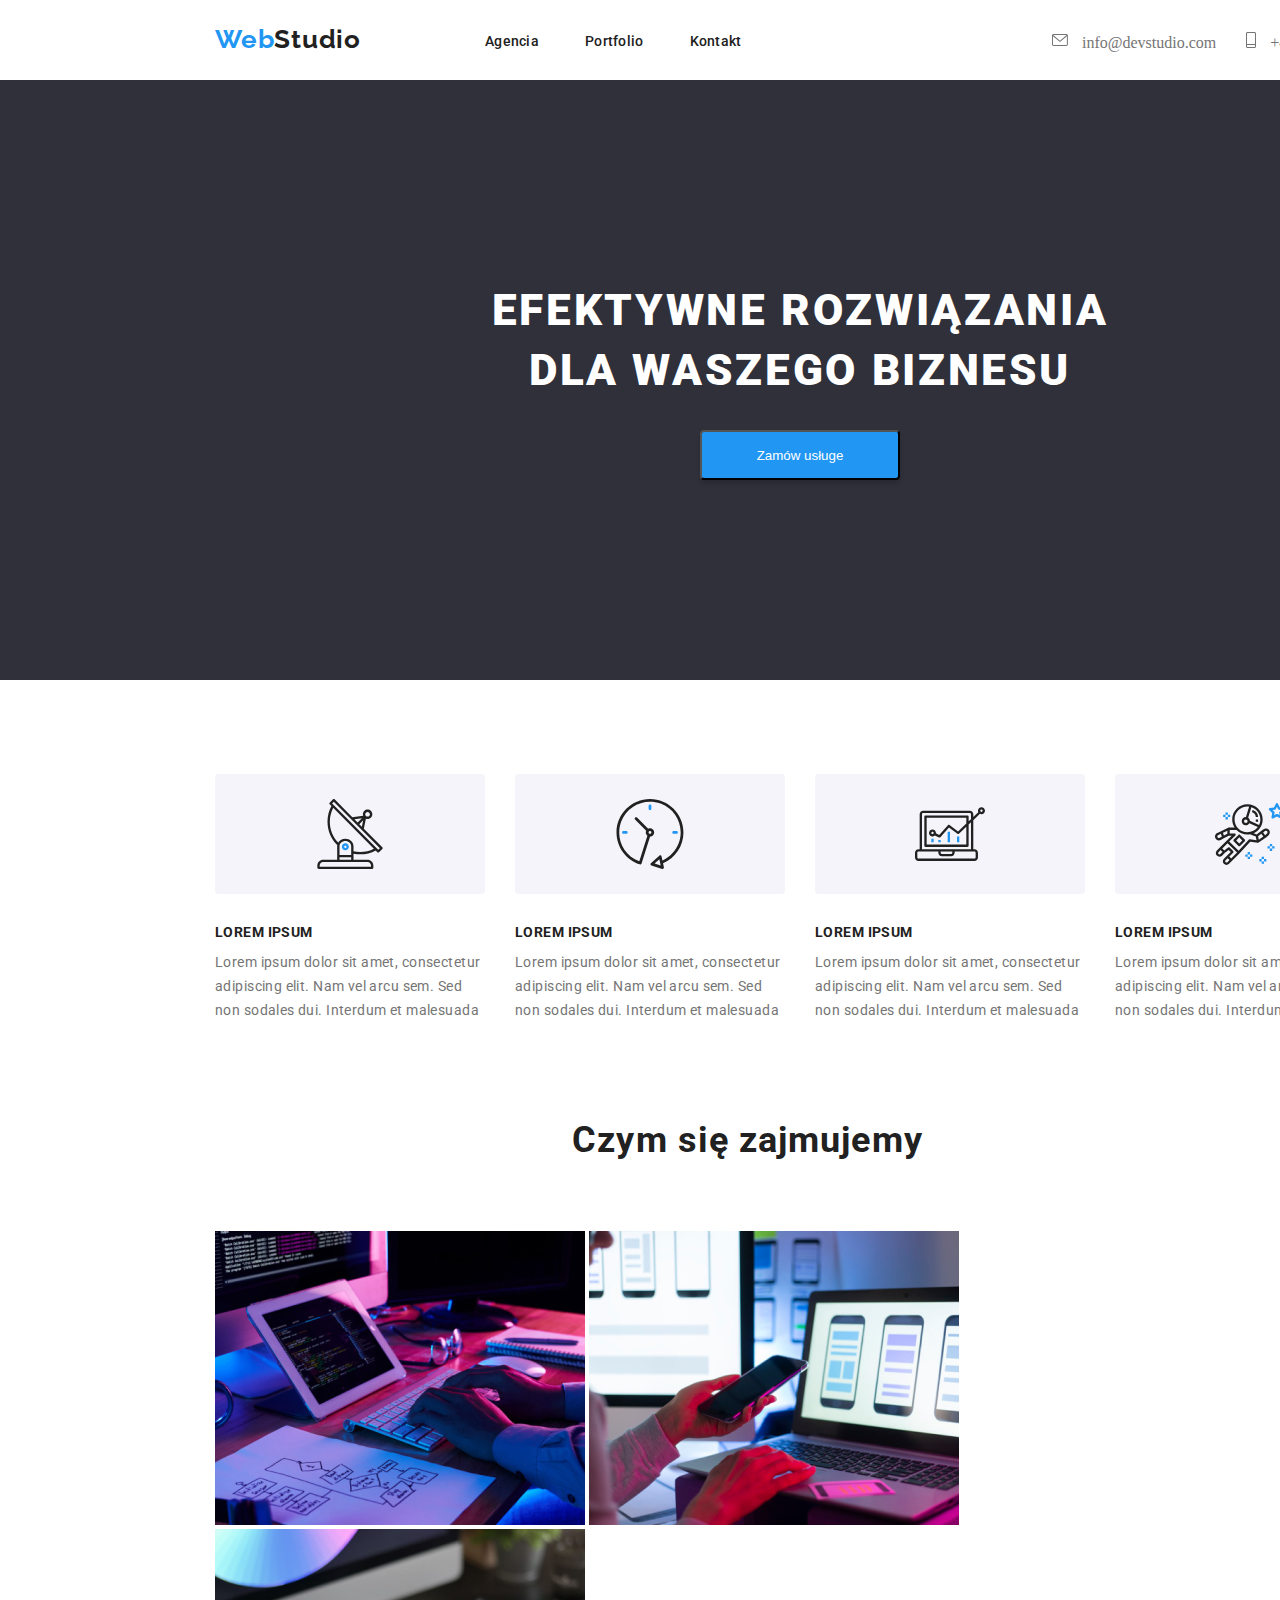
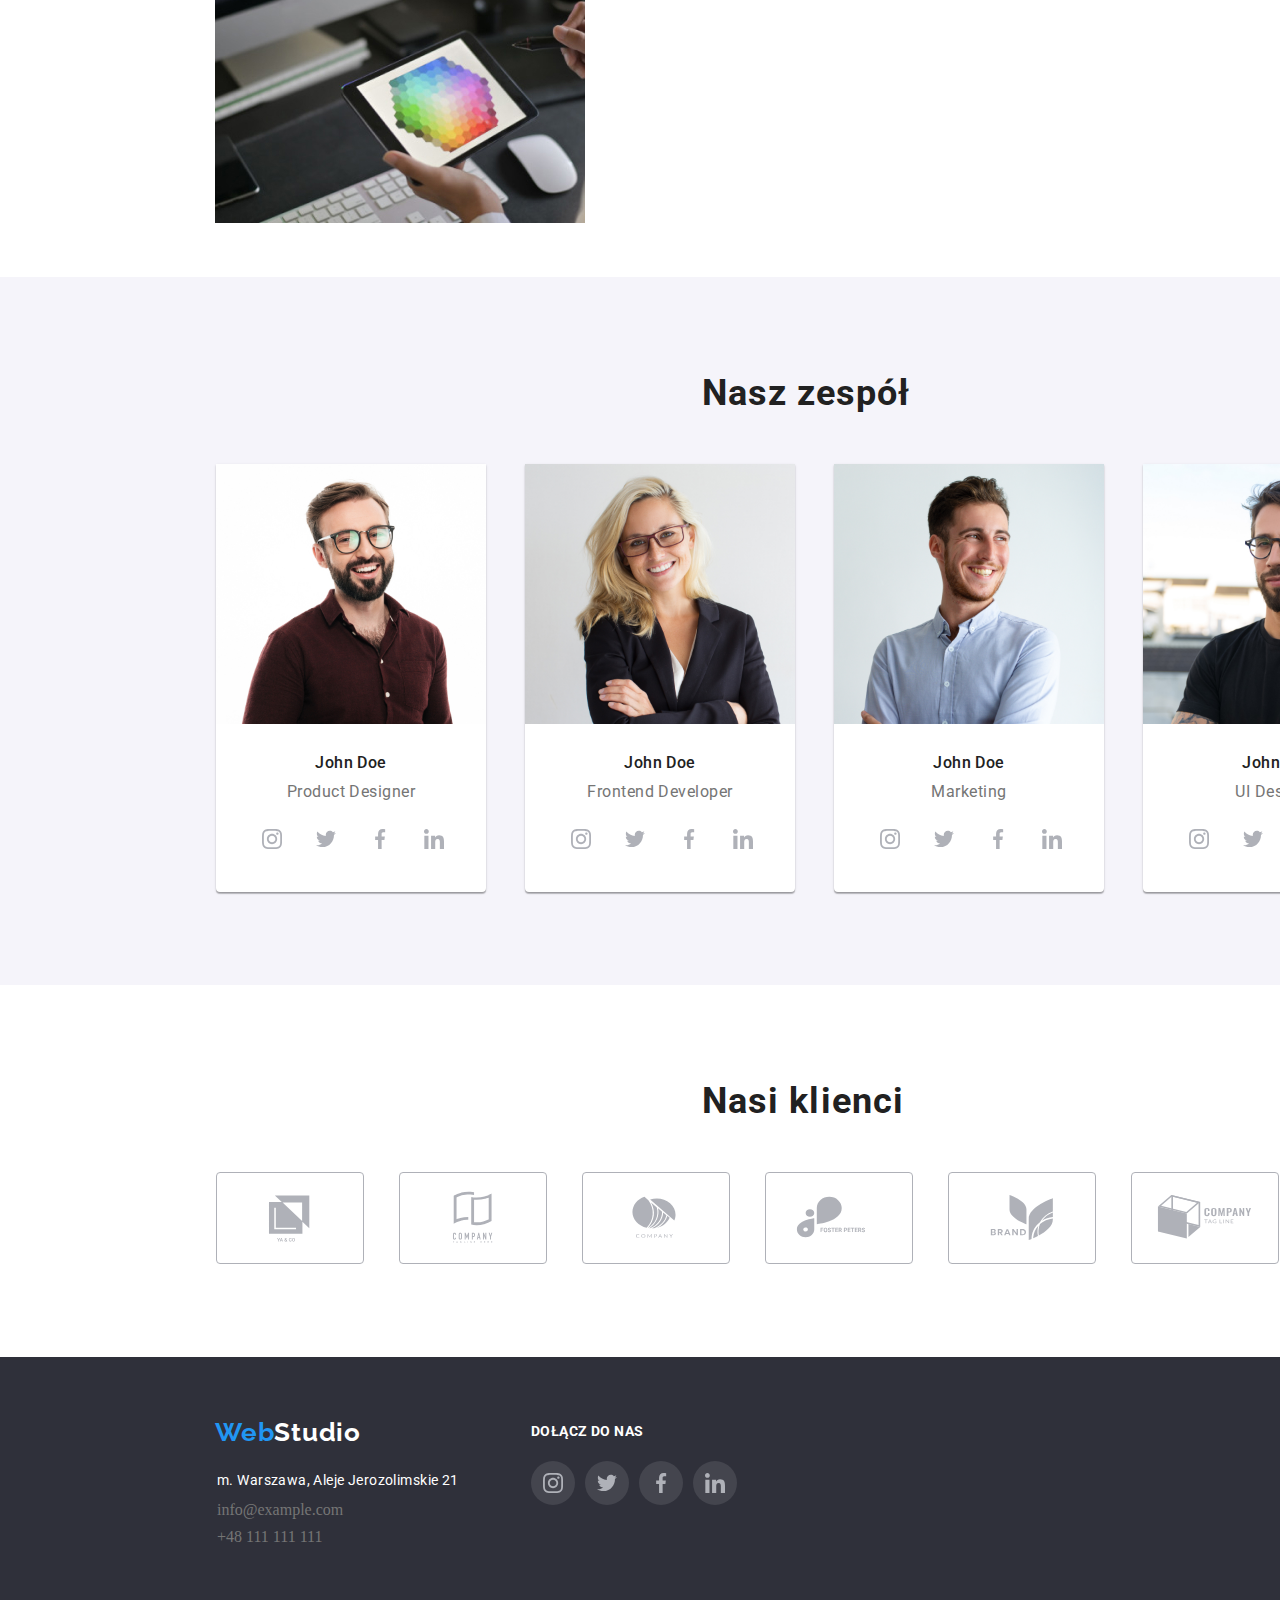
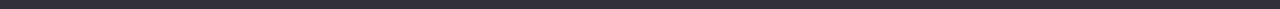
==== index.html @ 01ec9373 "gm-04" ====
<!DOCTYPE html>
<html lang="en">
<head>
    <meta charset="UTF-8">
    <meta http-equiv="X-UA-Compatible" content="IE=edge">
    <meta name="viewport" content="width=device-width, initial-scale=1.0">
    <title>index.html</title>
    <link rel="preconnect" href="https://fonts.googleapis.com">
    <link rel="preconnect" href="https://fonts.gstatic.com" crossorigin>
    <link href="https://fonts.googleapis.com/css2?family=Raleway:wght@700&family=Roboto:wght@400;500;700;900&display=swap"
    rel="stylesheet">
    <link rel="stylesheet" href="./css/style.css">
</head>
<body>
    <!--Web Studio-->
   <header class="nav">
       <h2 class="nav_contents"><a class="link" href="" ><span>Web</span>Studio</a></h2>
       <nav>
           <ul class="social-links">
               <li><a class="nav_link" href="" >Agencia</a></li>
               <li><a class="nav_link" href="file:///Users/sergeyvedkal/Projeck/GitHub/goit-markup-hw-04/portfolio.html">Portfolio</a></li>
               <li><a class="nav_link" href="">Kontakt</a></li>
           </ul>
       </nav>
       <div class="link_link_nav">
            <div>
                <img src="./images/SVG/mail.svg" alt="" width="16" height="16">
                <a class="link_link" href="meilto:info@devstudio.com">info@devstudio.com</a>
            </div>
            <div>
                <img src="./images/SVG/tel.svg" alt="" width="10" height="16">
                <a class="link_link" href="tel:+48111111111">+48 111 111 111</a>
            </div>
       </div>
   </header> 
   <main>
       <!--Order the service-->
       <section class="Order_the_service">
           <h1 class="Order_the_service_contents">EFEKTYWNE ROZWIĄZANIA DLA WASZEGO BIZNESU</h1>
           <button class="Order_the_service_button">Zamów usługe</button>
       </section>
       <!--What we do-->
       <section class="post">
           <ul class="item">
               <li class="post_item">
                    <div class="container_icon_item">
                        <img class="icon_item" src="./images/SVG/antenna.svg" alt="antenna" width="70" height="70">
                    </div>
                    <h5>LOREM IPSUM</h5>
                    <p>Lorem ipsum dolor sit amet, consectetur adipiscing elit. Nam vel arcu sem. Sed non sodales dui. Interdum et malesuada</p>
                </li>
                <li class="post_item">
                    <div class="container_icon_item">
                        <img class="icon_item" src="./images/SVG/clock.svg" alt="clock" width="70" height="70">
                    </div>
                    <h5>LOREM IPSUM</h5>
                    <p>Lorem ipsum dolor sit amet, consectetur adipiscing elit. Nam vel arcu sem. Sed non sodales dui. Interdum et malesuada</p>
                </li>
                <li class="post_item">
                    <div class="container_icon_item">
                        <img class="icon_item" src="./images/SVG/diagram.svg" alt="diagram" width="70" height="70">
                    </div>
                    <h5>LOREM IPSUM</h5>
                    <p>Lorem ipsum dolor sit amet, consectetur adipiscing elit. Nam vel arcu sem. Sed non sodales dui. Interdum et malesuada</p>
                </li>
                <li class="post_item">
                    <div class="container_icon_item">
                        <img class="icon_item" src="./images/SVG/astronaut.svg" alt="astronaut" width="70" height="70">
                    </div>
                    <h5>LOREM IPSUM</h5>
                    <p>Lorem ipsum dolor sit amet, consectetur adipiscing elit. Nam vel arcu sem. Sed non sodales dui. Interdum et malesuada</p>
                </li>
            </ul>
           <h2 class="post-heading">Czym się zajmujemy</h2>
           <div class="post-images">
                <img class="images" src="./images/komputer.jpg" alt="computer work" width="370" height="294">
                <img class="images" src="./images/phone.jpg" alt="work on the phone" width="370" height="294">
                <img class="images" src="./images/tablet.jpg" alt="work on tablet" width="370" height="294">
           </div>
       </section>
       <!--Our team-->
       <section class="container_Our_team">
           <h2 class="container_Our_team_heading">Nasz zespół</h2>
           <div class="container_with_employees">
               <div class="employee">
                    <img src="./images/Product_Designer.jpg" alt="Product Designer" width="270" height="260">
                    <h4>John Doe</h4>
                    <p>Product Designer</p>
                    <div class="employee_icons">
                        <div class="social_media_icon">
                            <img src="./images/SVG/instagram.svg" alt="instagram" width="20" height="20">
                        </div>
                        <div class="social_media_icon">
                            <img src="./images/SVG/twitter.svg" alt="twitter" width="20" height="20">
                        </div>
                        <div class="social_media_icon">
                            <img src="./images/SVG/facebook.svg" alt="facebook" width="20" height="20">
                        </div>
                        <div class="social_media_icon">
                            <img class="icon" src="./images/SVG/linkedin.svg" alt="linkedin" width="20" height="20">
                        </div>
                    </div>
                </div>
                <div class="employee">
                    <img src="./images/Frontend_Developer.jpg" alt="Frontend Developer" width="270" height="260">
                    <h4>John Doe</h4>
                    <p>Frontend Developer</p>
                    <div class="employee_icons">
                        <div class="social_media_icon">
                            <img src="./images/SVG/instagram.svg" alt="instagram" width="20" height="20">
                        </div>
                        <div class="social_media_icon">
                            <img src="./images/SVG/twitter.svg" alt="twitter" width="20" height="20">
                        </div>
                        <div class="social_media_icon">
                            <img src="./images/SVG/facebook.svg" alt="facebook" width="20" height="20">
                        </div>
                        <div class="social_media_icon">
                            <img src="./images/SVG/linkedin.svg" alt="linkedin" width="20" height="20">
                        </div>
                    </div>
                </div>
                <div class="employee">
                    <img src="./images/Marketing.jpg" alt="Marketing" width="270" height="260">
                    <h4>John Doe</h4>
                    <p>Marketing</p>
                    <div class="employee_icons">
                        <div class="social_media_icon">
                            <img src="./images/SVG/instagram.svg" alt="instagram" width="20" height="20">
                        </div>
                        <div class="social_media_icon">
                            <img src="./images/SVG/twitter.svg" alt="twitter" width="20" height="20">
                        </div>
                        <div class="social_media_icon">
                            <img src="./images/SVG/facebook.svg" alt="facebook" width="20" height="20">
                        </div>
                        <div class="social_media_icon">
                            <img src="./images/SVG/linkedin.svg" alt="linkedin" width="20" height="20">
                        </div>
                    </div>
                </div>
                <div class="employee"> 
                    <img src="./images/UI_Designer.jpg" alt="UI Designer" width="270" height="260">
                    <h4>John Doe</h4>
                    <p>UI Designer</p>
                    <div class="employee_icons">
                        <div class="social_media_icon">
                            <img src="./images/SVG/instagram.svg" alt="instagram" width="20" height="20">
                        </div>
                        <div class="social_media_icon">
                            <img src="./images/SVG/twitter.svg" alt="twitter" width="20" height="20">
                        </div>
                        <div class="social_media_icon">
                            <img src="./images/SVG/facebook.svg" alt="facebook" width="20" height="20">
                        </div>
                        <div class="social_media_icon"> 
                            <img src="./images/SVG/linkedin.svg" alt="linkedin" width="20" height="20">
                        </div>
                    </div>
                </div>
            </div>
       </section>
       <!-- Our customers -->
       <section class="container_Our_customers">
           <h2 class="container_Our_customers_heading">Nasi klienci</h2>
           <div class="container_Our_customers_icons">
               <div class="container_icons">
                    <img src="./images/SVG/Logo1.svg" alt="" width="106" height="60">
                </div>
                <div class="container_icons">
                    <img src="./images/SVG/Logo2.svg" alt="" width="106" height="60">
                </div>
                <div class="container_icons">
                    <img src="./images/SVG/Logo3.svg" alt="" width="106" height="60">
                </div>
                <div class="container_icons">
                    <img src="./images/SVG/Logo4.svg" alt="" width="106" height="60">
                </div>
                <div class="container_icons">
                    <img src="./images/SVG/Logo5.svg" alt="" width="106" height="60">
                </div>
                <div class="container_icons">
                    <img src="./images/SVG/Logo6.svg" alt="" width="106" height="60">
                </div>
           </div>
       </section>
   </main>
   <!--Web Studio adress-->
   <footer class="container_adress">
        <h2 class="Web_Studio"><span>Web</span>Studio</h2>
        <ul class="Web_Studio_link">
            <li class="social-links_link">m. Warszawa, Aleje Jerozolimskie 21</li>
            <li class="mail">info@example.com</li>
            <li class="mail">+48 111 111 111</li>
        </ul>
        <div>
            <h2 class="join_us_heading">Dołącz do nas</h2>
            <div class="join_us">
                <div class="join_us_icon">
                    <img src="./images/SVG/instagram.svg" alt="instagram" width="20" height="20">
                </div>
                <div class="join_us_icon">
                    <img src="./images/SVG/twitter.svg" alt="twitter" width="20" height="20">
                </div>
                <div class="join_us_icon">
                    <img src="./images/SVG/facebook.svg" alt="facebook" width="20" height="20">
                </div>
                <div class="join_us_icon">
                    <img src="./images/SVG/linkedin.svg" alt="linkedin" width="20" height="20">
                </div>
            </div>
        </div>
    </footer>
</body>
</html>
---- css/style.css ----
* {
    box-sizing: border-box;
    margin: 0;
}

/* Web Studio */

.nav {
    width: 1600px;
    height: 80px;
}

.nav_contents {
    position: absolute;
    width: 145px;
    height: 31px;
    left: 215px;
    top: 24px;
    font-family: 'Raleway';
    font-style: normal;
    font-weight: 700;
    font-size: 26px;
    line-height: 31px;
    letter-spacing: 0.03em;
    color: #2196F3;
}

span {
    color: #2196F3;
}

.social-links {
    display: flex;
    align-items: center;
    margin-left: 453px;
    padding: 32px;
    gap: 46px;
    list-style: none;
}

.nav_link {
    font-family: 'Roboto';
    font-style: normal;
    font-weight: 500;
    font-size: 14px;
    line-height: 16px;
    letter-spacing: 0.02em;
    color: #212121;
}

.nav_link:hover {
    color: #2196F3;
}

.link_link_nav {
    display: flex;
    width: 400px;
    height: 30px;
    margin-left: 1052px;
    margin-top: -50px;
    gap: 30px;
}

a {
    text-decoration: none;
    color: #212121;
    cursor: all-scroll;
}

.link_link {
    margin-left: 10px;
    color: #757575;
    cursor: cell;
}

.link_link:hover {
    color: #2196F3;
}

/* Order the service */

.Order_the_service {
    width: 1600px;
    height: 600px;
    background-color: #2F303A;
}

.Order_the_service_contents {
    position: absolute;
    width: 696px;
    height: 120px;
    margin-left: 452px;
    margin-top: 200px;
    font-family: 'Roboto';
    font-style: normal;
    font-weight: 900;
    font-size: 44px;
    line-height: 60px;
    text-align: center;
    letter-spacing: 0.06em;
    text-transform: uppercase;
    color: #FFFFFF;   
}

.Order_the_service_button {
    position: absolute;
    width: 200px;
    height: 50px;
    margin-left: 700px;
    margin-top: 350px;
    background: #2196F3;
    box-shadow: 0px 4px 4px rgba(0, 0, 0, 0.15);
    border-radius: 4px;
}

/* What we do */

.post {
    max-width: 1200px; 
    min-height: 731px; 
    margin-left: 215px;
    margin-top: 94px;
}

.item {
    display: flex;
    flex-wrap: nowrap;
    max-width: 1190px;
    min-height: 251px;
    gap: 30px;
    margin-top: 0;
    padding: 0;
    list-style: none;
}

.post_item h5 {
    font-family: 'Roboto';
    font-style: normal;
    margin-top: 30px;
    font-weight: 700;
    font-size: 14px;
    line-height: 16px;
    letter-spacing: 0.03em;
    text-transform: uppercase;
    color: #212121;
}

.post_item p {
    font-family: 'Roboto';
    font-style: normal;
    margin-top: 10px;
    font-weight: 400;
    font-size: 14px;
    line-height: 24px;
    letter-spacing: 0.03em;
    color: #757575;
}

.icon_item {
    justify-content: center;
    align-items: center;
    background: #F5F4FA;
    border-radius: 4px;
}

.container_icon_item {
    display: flex;
    justify-content: center;
    align-items: center;
    width: 270px;
    height: 120px;
    background: #F5F4FA;
    border-radius: 4px;
}

.post-heading {
    margin-top: 94px;
    font-family: 'Roboto';
    font-style: normal;
    font-weight: 700;
    font-size: 36px;
    line-height: 42px;
    text-align: center;
    letter-spacing: 0.03em;
    color: #212121;
}

.post-images {
    gap: 40px;
    margin-top: 70px;
}

/* Our team*/

.container_Our_team {
    width: 1600px;
    height: 708px;
    margin-top: 50px;
    background: #F5F4FA;
    border: 1px dotted #F5F4FA;
}

.container_Our_team_heading {
    position: absolute;
    width: 220px;
    height: 42px;
    margin-left: 695px;
    margin-top: 94px;
    font-family: 'Roboto';
    font-style: normal;
    font-weight: 700;
    font-size: 36px;
    line-height: 42px;
    text-align: center;
    letter-spacing: 0.03em;
    color: #212121;
}

.container_with_employees {
    display: flex;
    flex-direction: row;
    flex-wrap: nowrap;
    width: 1200px;
    height: 368px;
    margin-top: 186px;
    margin-left: 215px;
    gap: 39px;
}

.employee {
    width: 270px;
    height: 428px;
    background: #FFFFFF;
    text-align: center;
    box-shadow: 0px 1px 3px rgba(0, 0, 0, 0.12), 0px 1px 1px rgba(0, 0, 0, 0.14), 0px 2px 1px rgba(0, 0, 0, 0.2);
    border-radius: 0px 0px 4px 4px;
}

.employee h4 {
    margin-top: 25px;
    font-family: 'Roboto';
    font-style: normal;
    font-weight: 500;
    font-size: 16px;
    line-height: 19px;
    letter-spacing: 0.03em;
    color: #212121;
}

.employee p {
    margin-top: 10px;
    font-family: 'Roboto';
    font-style: normal;
    font-weight: 400;
    font-size: 16px;
    line-height: 19px;
    letter-spacing: 0.03em;
    color: #757575;
}

.employee_icons {
    display: flex;
    gap: 10px;
    margin-left: 34px;
}

.social_media_icon {
    display: flex;
    justify-content: center;
    align-items: center;
    width: 44px;
    height: 44px;
    margin-top: 16px;
    border-radius: 50%;
}

.social_media_icon:hover {
    background-color: #2196F3;
}

.icon:hover {
    fill: #FFFFFF;
}

/* Our customers */

.container_Our_customers {
    max-width: 1600px;
    min-height: 372px;
    border: 1px double white;
}

.container_Our_customers_heading {
    font-family: 'Roboto';
    font-style: normal;
    font-weight: 700;
    font-size: 36px;
    margin-top: 94px;
    margin-left: 701px;
    line-height: 42px;
    letter-spacing: 0.03em;
    color: #212121;
}

.container_Our_customers_icons {
    display: flex;
    gap: 35px;
    margin-left: 215px;
    margin-top: 50px;
}

.container_icons {
    display: flex;
    justify-content: center;
    align-items: center;
    width: 170px;
    height: 92px;
    border: 1px solid #AFB1B8;
    border-radius: 4px;
}

.container_icons:hover {
color: #2196F3;
}


/* Web Studio adress */

.container_adress {
    position: absolute;
    width: 1600px;
    height: 252px;
    left: 0px;
    background: #2F303A;  
}

.Web_Studio {
    font-family: 'Raleway';
    font-style: normal;
    margin-top: 60px;
    margin-left: 215px;
    font-weight: 700;
    font-size: 26px;
    line-height: 31px;
    letter-spacing: 0.03em;
    color: #FFFFFF;
}



.Web_Studio_link {
    display: flex;
    flex-direction: column;
    margin-top: 20px;
    margin-left: 177px;
    gap: 9px;
    list-style: none;
}

.social-links_link {
    font-family: 'Roboto';
    font-style: normal;
    font-weight: 400;
    font-size: 14px;
    line-height: 24px;
    letter-spacing: 0.03em;
    color: #FFFFFF;
}

.mail  {
    color: #757575;
}

.join_us_heading {
    position: absolute;
    margin-left: 531px;
    margin-top: -38px;
    font-family: 'Roboto';
    font-style: normal;
    font-weight: 700;
    font-size: 14px;
    line-height: 16px;
    letter-spacing: 0.03em;
    text-transform: uppercase;
    color: #FFFFFF;
}

.join_us {
    display: flex;
    gap: 10px;
    margin-top: -85px;
    margin-left: 531px;
    width: 206px;
    height: 46px;
}

.join_us_icon {
    display: flex; 
    align-items: center;
    justify-content: center;
    width: 44px;
    height: 44px;
    border-radius: 50%;
    background: rgba(255, 255, 255, 0.1);
}

.join_us_icon:hover {
    background-color: #2196F3;
}

   

/* Portfolio */




.page_Portfolio {
    width: 1600px;
    height: 1880px;
    margin: 0;
}

/* Portfolio buttons*/

.Portfolio {
    box-sizing: border-box;
    width: 1600px;
    height: 1548px;
    border: 2px dashed dimgray;
    border: 1px solid #ECECEC;
}

.Portfolio_buttons {
    display: block;
    margin-left: 510px;
    margin-top: 94px;
    gap: 8px;

}

.container_buttons {
    background: #F5F4FA;
    border-radius: 4px;
    position: absolute;
    width: 121px;
    height: 38px;
}

.buttons {
    font-family: 'Roboto';
    font-style: normal;
    width: 121px;
    height: 38px;
    font-weight: 500;
    font-size: 16px;
    line-height: 26px;
    text-align: center;
    letter-spacing: 0.03em;
    color: #212121; 
    border: 1px double #F5F4FA;
}

.Portfolio button:hover {
    background-color: #2196F3;
    color: #FFFFFF;
}

.Portfolio_container_images {
    display: flex;
    flex-wrap: wrap;
    gap: 30px;
    width: 1200px;
    height: 1250px;
    margin-left: 215px;
    margin-top: 50px;
}

.Portfolio_images {
    width: 370px;
    height: 404px;
    background: #FFFFFF;
    border: 1px solid #EEEEEE;
}

.Portfolio_images:hover {
    box-shadow: 0px 1px 1px rgba(0, 0, 0, 0.12), 0px 4px 4px rgba(0, 0, 0, 0.06), 1px 4px 6px rgba(0, 0, 0, 0.16);
}

.Portfolio_images h4 {
    margin-top: 12px;
    margin-left: 24px;
    font-family: 'Roboto';
    font-style: normal;
    font-weight: 700;
    font-size: 18px;
    line-height: 36px;
    letter-spacing: 0.06em;
    color: #212121;
}

.Portfolio_images p {
    margin-top: 4px;
    margin-left: 24px;
    font-family: 'Roboto';
    font-style: normal;
    font-weight: 400;
    font-size: 16px;
    line-height: 30px;
    letter-spacing: 0.03em;
    color: #757575;
}

/* Portfolio adress */

.container_adress_Portfolio {
    margin-top: 0;
    width: 1600px;
    height: 252px;
    background-color: #2F303A;
    border: 1px solid #2F303A;
}

.Order_the_service button {
    background-color: #2196F3;
    color: #FFFFFF;
}
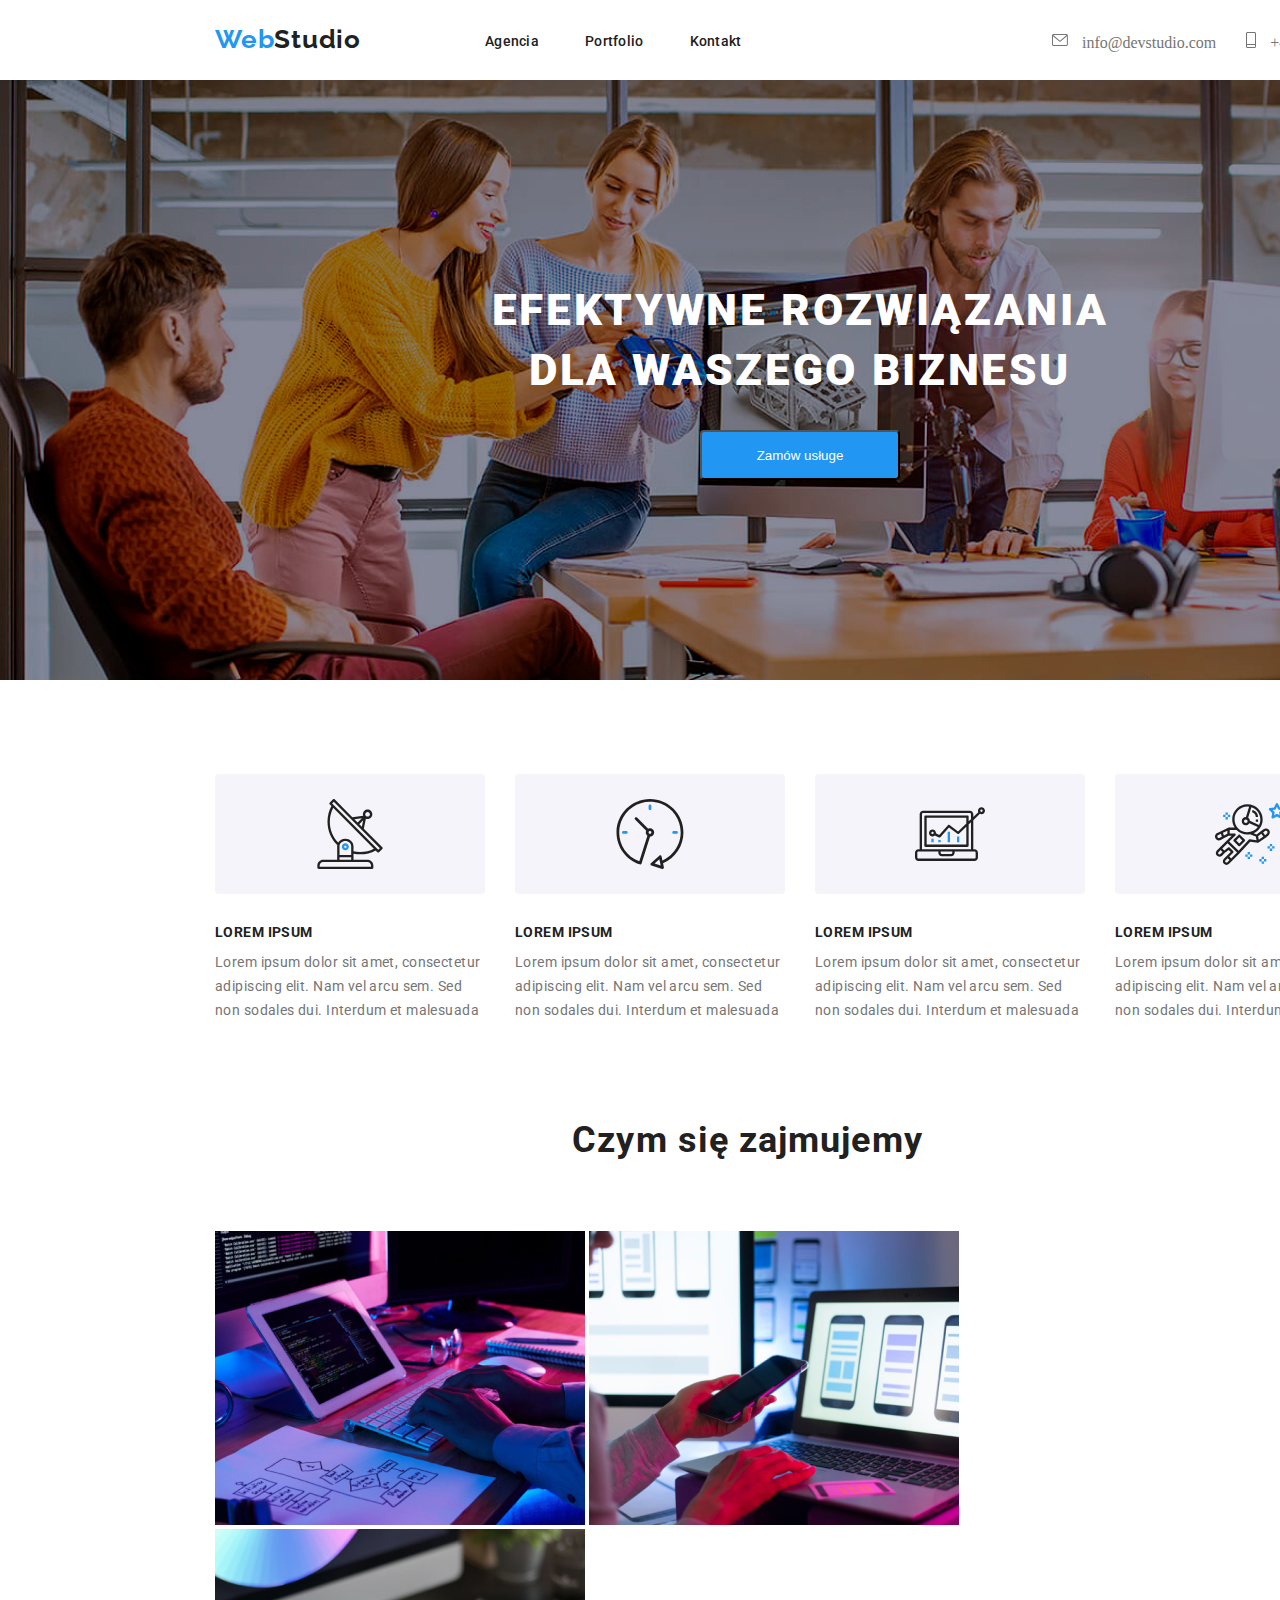
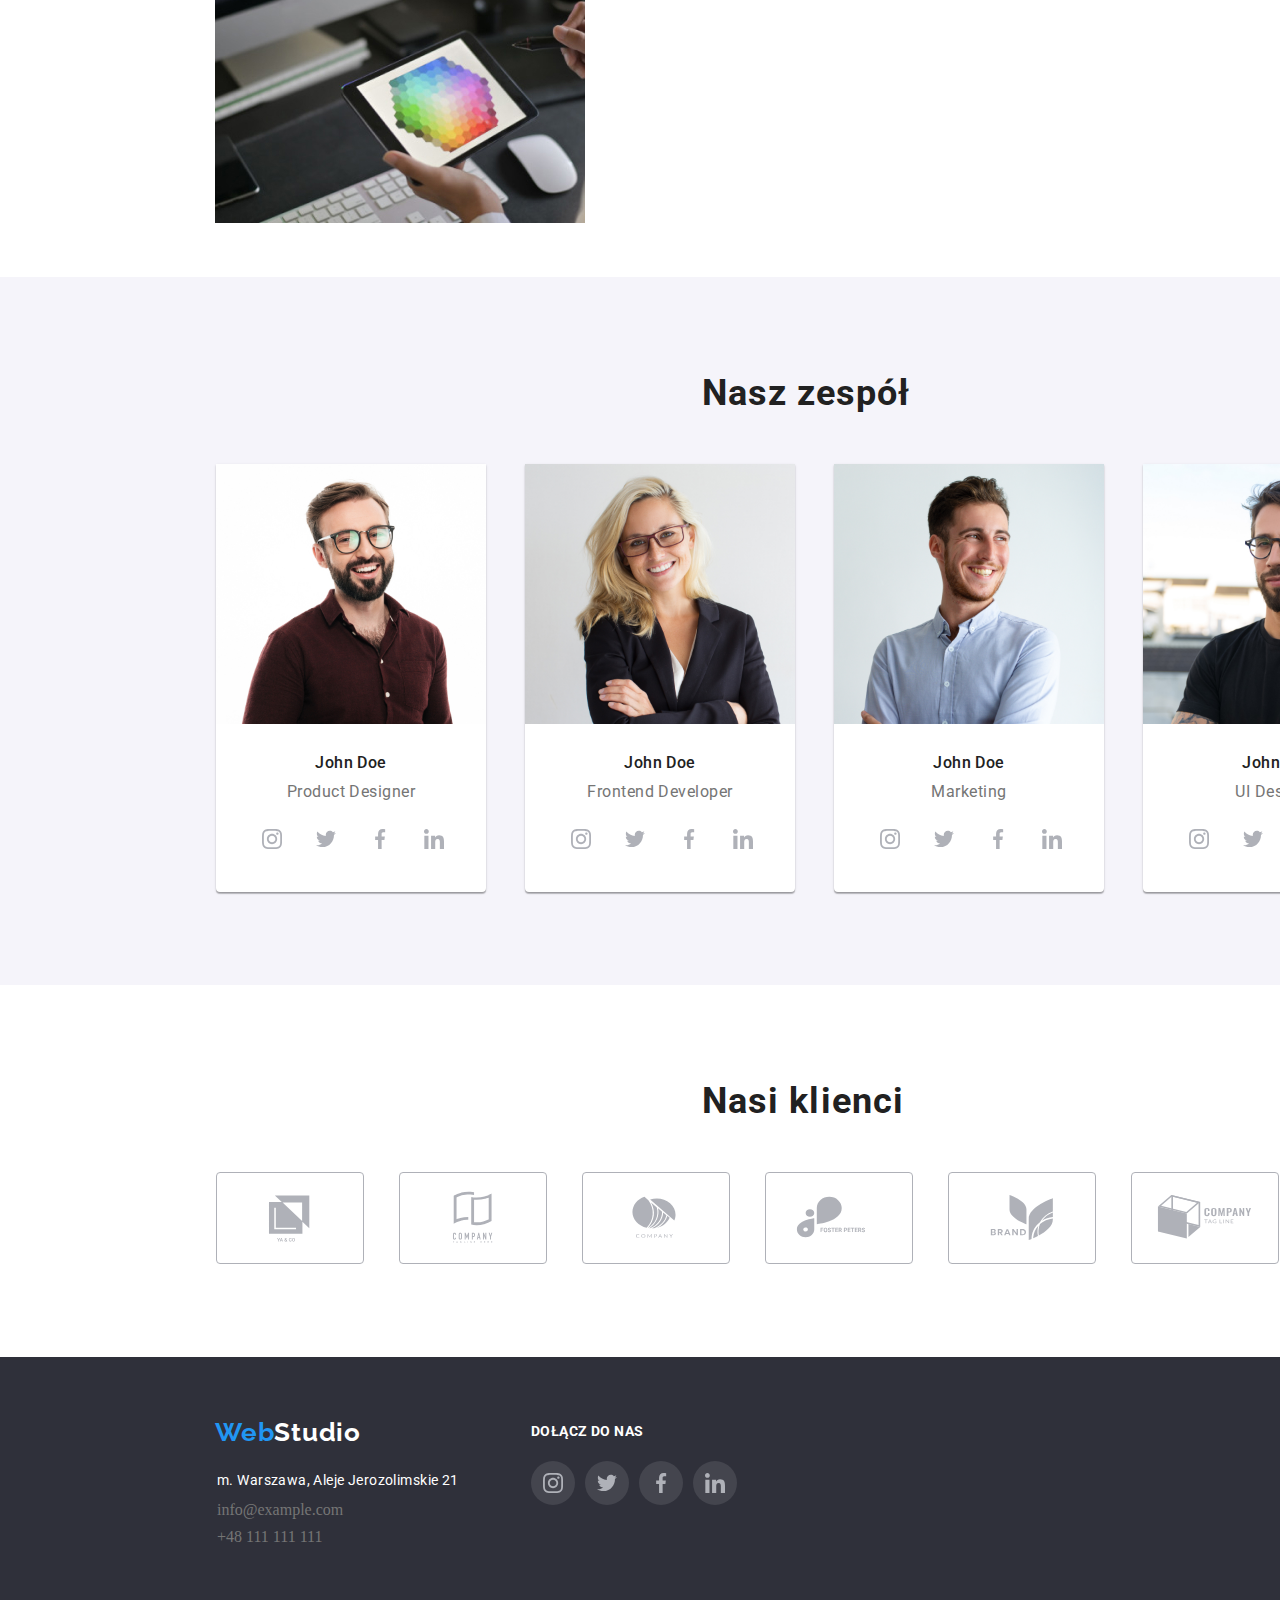
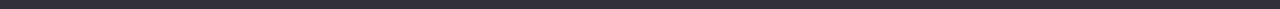
==== commit 169f03a8: "gm-4" ====
--- a/index.html
+++ b/index.html
@@ -30,7 +30,7 @@
             <div>
                 <img src="./images/SVG/tel.svg" alt="" width="10" height="16">
                 <a class="link_link" href="tel:+48111111111">+48 111 111 111</a>
-            </div>
+            </div>          
        </div>
    </header> 
    <main>
--- a/css/style.css
+++ b/css/style.css
@@ -83,6 +83,7 @@
     width: 1600px;
     height: 600px;
     background-color: #2F303A;
+    background-image: url(../images/car_design.jpg);
 }
 
 .Order_the_service_contents {
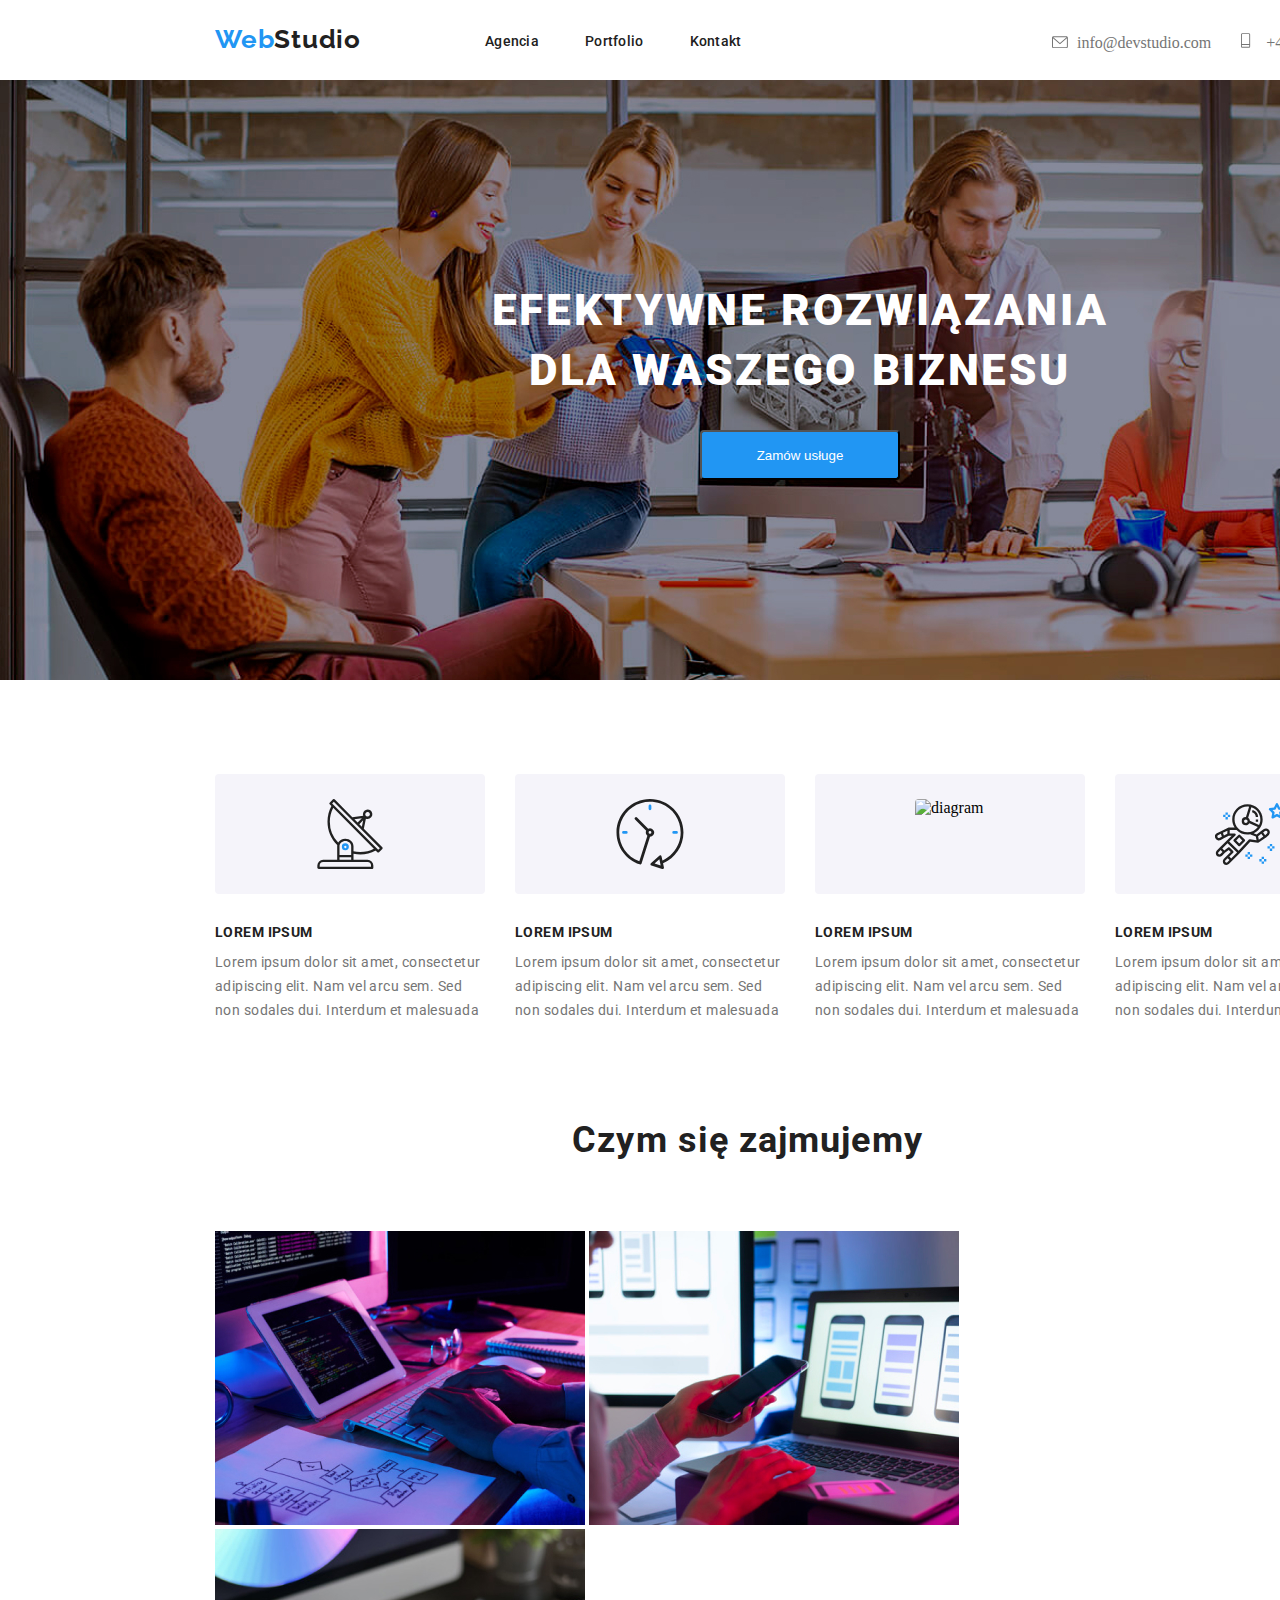
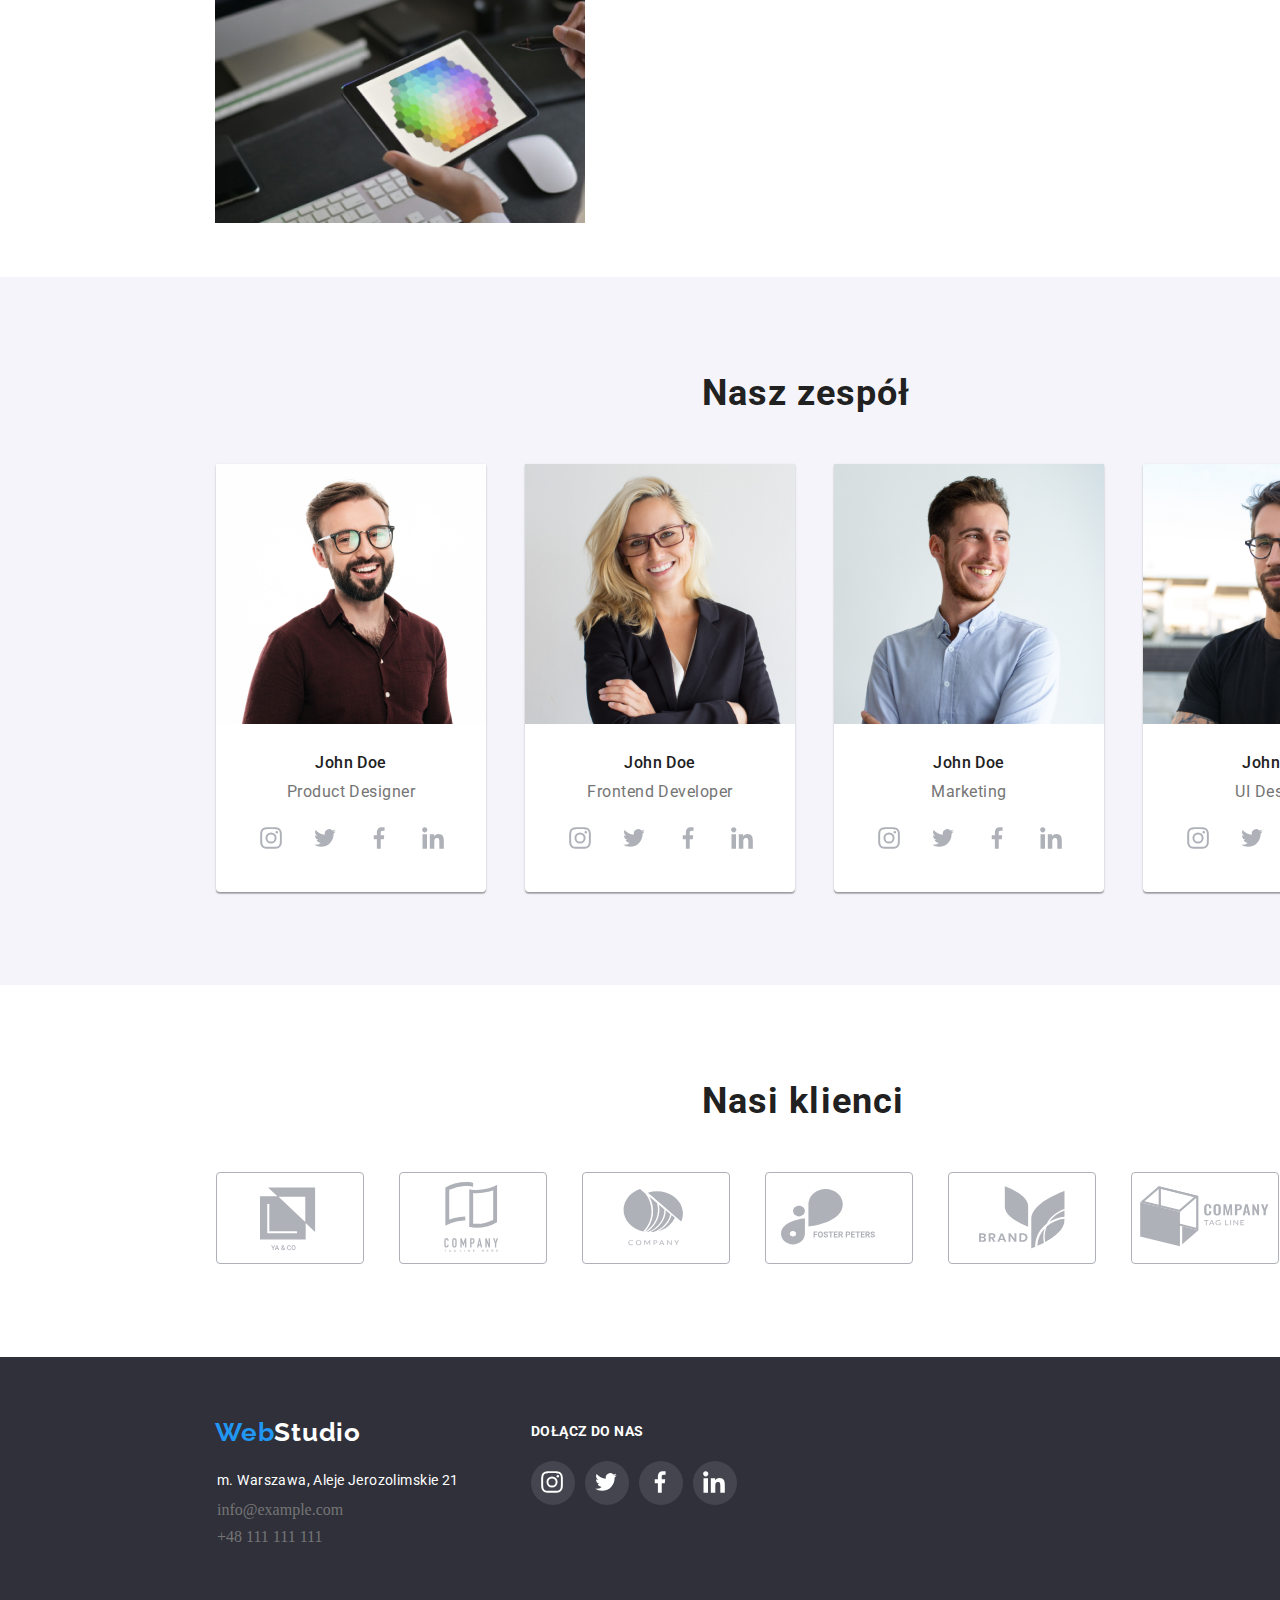
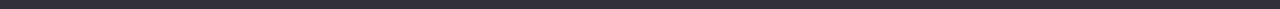
==== commit 87a8b570: "gm-4" ====
--- a/index.html
+++ b/index.html
@@ -24,11 +24,15 @@
        </nav>
        <div class="link_link_nav">
             <div>
-                <img src="./images/SVG/mail.svg" alt="" width="16" height="16">
+                <svg class="link_link_icon" xmlns="http://www.w3.org/2000/svg" viewBox="0 5 43 10">
+                    <path d="M38.667 0H4C1.795 0 0 1.795 0 4v24c0 2.205 1.795 4 4 4h34.667c2.205 0 4-1.795 4-4V4c0-2.205-1.795-4-4-4zm0 2.667c.181 0 .355.037.512.104L21.334 18.238 3.489 2.771c.151-.065.327-.104.512-.104h34.667zm0 26.666H4A1.333 1.333 0 0 1 2.667 28V5.587l17.792 15.421c.233.203.539.327.875.327s.642-.124.876-.328l-.002.001L40 5.587V28c0 .736-.597 1.333-1.333 1.333z" />
+                </svg>
                 <a class="link_link" href="meilto:info@devstudio.com">info@devstudio.com</a>
             </div>
             <div>
-                <img src="./images/SVG/tel.svg" alt="" width="10" height="16">
+                <svg class="link_link_icon" xmlns="http://www.w3.org/2000/svg" viewBox="0 10 35 10">
+                    <path d="M17 0H3C1.346 0 0 1.346 0 3v26c0 1.654 1.346 3 3 3h14c1.654 0 3-1.346 3-3V3c0-1.654-1.346-3-3-3zM3 2h14a1 1 0 0 1 1 1v21H2V3a1 1 0 0 1 1-1zm14 28H3a1 1 0 0 1-1-1v-3h16v3a1 1 0 0 1-1 1z" />
+                </svg>
                 <a class="link_link" href="tel:+48111111111">+48 111 111 111</a>
             </div>          
        </div>
@@ -58,7 +62,7 @@
                 </li>
                 <li class="post_item">
                     <div class="container_icon_item">
-                        <img class="icon_item" src="./images/SVG/diagram.svg" alt="diagram" width="70" height="70">
+                        <img class="icon_item" src="./images/svg/diagram.svg" alt="diagram" width="70" height="70">
                     </div>
                     <h5>LOREM IPSUM</h5>
                     <p>Lorem ipsum dolor sit amet, consectetur adipiscing elit. Nam vel arcu sem. Sed non sodales dui. Interdum et malesuada</p>
@@ -86,19 +90,20 @@
                     <img src="./images/Product_Designer.jpg" alt="Product Designer" width="270" height="260">
                     <h4>John Doe</h4>
                     <p>Product Designer</p>
-                    <div class="employee_icons">
-                        <div class="social_media_icon">
-                            <img src="./images/SVG/instagram.svg" alt="instagram" width="20" height="20">
-                        </div>
-                        <div class="social_media_icon">
-                            <img src="./images/SVG/twitter.svg" alt="twitter" width="20" height="20">
-                        </div>
-                        <div class="social_media_icon">
-                            <img src="./images/SVG/facebook.svg" alt="facebook" width="20" height="20">
-                        </div>
-                        <div class="social_media_icon">
-                            <img class="icon" src="./images/SVG/linkedin.svg" alt="linkedin" width="20" height="20">
-                        </div>
+                    <div class="employee_icons">                        
+                        <svg class="social_media_icon" xmlns="http://www.w3.org/2000/svg" viewBox="-15 -15 65 65">
+                            <path d="M31.968 9.408c-.074-1.701-.349-2.869-.742-3.882a7.839 7.839 0 0 0-1.85-2.837l-.001-.001A7.906 7.906 0 0 0 26.597.861l-.054-.018C25.524.449 24.362.176 22.661.101 20.949.019 20.405 0 16.059 0c-4.344 0-4.888.019-6.595.094-1.699.074-2.869.349-3.88.742a7.847 7.847 0 0 0-2.839 1.85l-.001.001A7.9 7.9 0 0 0 .919 5.465l-.018.054C.506 6.538.232 7.7.157 9.401c-.082 1.712-.101 2.256-.101 6.602 0 4.344.019 4.888.094 6.595.075 1.701.35 2.869.744 3.882a7.915 7.915 0 0 0 1.849 2.837l.001.001c.8.813 1.77 1.443 2.832 1.843 1.019.395 2.182.67 3.882.744 1.707.075 2.251.094 6.595.094 4.346 0 4.89-.019 6.595-.094 1.701-.074 2.869-.349 3.882-.742a8.237 8.237 0 0 0 4.664-4.628l.019-.055c.394-1.019.669-2.182.744-3.882.075-1.707.093-2.251.093-6.595s-.006-4.888-.08-6.595zm-2.88 13.066c-.07 1.563-.333 2.406-.55 2.97a5.341 5.341 0 0 1-3.004 3.024l-.036.012c-.56.219-1.411.482-2.968.55-1.688.075-2.194.094-6.464.094-4.269 0-4.782-.019-6.464-.094-1.563-.069-2.406-.331-2.97-.55a4.953 4.953 0 0 1-1.836-1.192l-.001-.001a4.978 4.978 0 0 1-1.184-1.803L3.6 25.45c-.218-.563-.48-1.413-.549-2.97-.075-1.688-.094-2.195-.094-6.464 0-4.27.019-4.784.094-6.464.069-1.563.331-2.406.549-2.97a4.897 4.897 0 0 1 1.198-1.837l.002-.002a4.972 4.972 0 0 1 1.806-1.182l.034-.011c.56-.219 1.411-.48 2.968-.55 1.688-.074 2.195-.093 6.464-.093 4.275 0 4.782.019 6.464.093 1.563.069 2.406.331 2.97.55a4.91 4.91 0 0 1 1.837 1.194c.531.52.938 1.144 1.195 1.84.218.56.48 1.411.549 2.968.075 1.688.094 2.194.094 6.464 0 4.269-.019 4.768-.094 6.458z" />
+                            <path d="M16.059 7.782a8.223 8.223 0 0 0-8.219 8.221v.002a8.222 8.222 0 1 0 16.444 0 8.222 8.222 0 0 0-8.222-8.222h-.002zm0 13.552a5.333 5.333 0 0 1 .001-10.666h.001a5.334 5.334 0 1 1 0 10.668zM26.525 7.458a1.92 1.92 0 0 1-3.84 0 1.92 1.92 0 0 1 3.84 0z" />
+                        </svg>
+                        <svg class="social_media_icon"  xmlns="http://www.w3.org/2000/svg" viewBox="-15 -15 65 65">
+                            <path d="M32 6.078c-1.1.493-2.376.857-3.713 1.028l-.068.007a6.556 6.556 0 0 0 2.873-3.579l.013-.046a12.88 12.88 0 0 1-4.076 1.573l-.084.014A6.558 6.558 0 0 0 15.6 9.557v.004c0 .52.043 1.021.152 1.496-5.454-.266-10.28-2.88-13.522-6.861a6.524 6.524 0 0 0-.902 3.313v.001a6.57 6.57 0 0 0 2.914 5.451 6.453 6.453 0 0 1-2.994-.823l.033.017v.072a6.592 6.592 0 0 0 5.213 6.44l.043.008a6.403 6.403 0 0 1-1.662.215h-.061.003c-.419 0-.843-.024-1.242-.112.85 2.598 3.261 4.509 6.13 4.57a13.093 13.093 0 0 1-8.122 2.8H1.57h.001-.062c-.531 0-1.055-.034-1.569-.099l.061.006c2.826 1.846 6.287 2.944 10.004 2.944h.063-.003c12.072 0 18.672-10 18.672-18.669 0-.288-.01-.57-.024-.848a13.203 13.203 0 0 0 3.258-3.355l.03-.047z" />
+                        </svg>                        
+                        <svg class="social_media_icon" xmlns="http://www.w3.org/2000/svg" viewBox="-15 -15 65 65">
+                            <path d="M21.328 5.312h2.923V.224A36.483 36.483 0 0 0 20.143 0h-.156.008c-4.213 0-7.099 2.65-7.099 7.52V12H8.25v5.688h4.646V32h5.699V17.69h4.459l.707-5.688h-5.168V8.08c0-1.643.443-2.768 2.734-2.768z" />
+                        </svg>
+                        <svg class="social_media_icon" xmlns="http://www.w3.org/2000/svg" viewBox="-15 -15 65 65">
+                            <path d="M31.992 32H32V20.262c0-5.741-1.237-10.163-7.947-10.163-3.227 0-5.392 1.77-6.277 3.45h-.093v-2.914h-6.365v21.363h6.627V21.42c0-2.786.528-5.48 3.978-5.48 3.398 0 3.448 3.179 3.448 5.658V32h6.621zM.528 10.635h6.635V32H.528V10.635zM3.843 0A3.843 3.843 0 0 0 0 3.843c0 2.12 1.722 3.878 3.843 3.878 2.12 0 3.842-1.757 3.842-3.878S5.965.002 3.844 0z" />
+                        </svg>
                     </div>
                 </div>
                 <div class="employee">
@@ -106,18 +111,24 @@
                     <h4>John Doe</h4>
                     <p>Frontend Developer</p>
                     <div class="employee_icons">
-                        <div class="social_media_icon">
-                            <img src="./images/SVG/instagram.svg" alt="instagram" width="20" height="20">
-                        </div>
-                        <div class="social_media_icon">
-                            <img src="./images/SVG/twitter.svg" alt="twitter" width="20" height="20">
-                        </div>
-                        <div class="social_media_icon">
-                            <img src="./images/SVG/facebook.svg" alt="facebook" width="20" height="20">
-                        </div>
-                        <div class="social_media_icon">
-                            <img src="./images/SVG/linkedin.svg" alt="linkedin" width="20" height="20">
-                        </div>
+                        <svg class="social_media_icon" xmlns="http://www.w3.org/2000/svg" viewBox="-15 -15 65 65">
+                            <path
+                                d="M31.968 9.408c-.074-1.701-.349-2.869-.742-3.882a7.839 7.839 0 0 0-1.85-2.837l-.001-.001A7.906 7.906 0 0 0 26.597.861l-.054-.018C25.524.449 24.362.176 22.661.101 20.949.019 20.405 0 16.059 0c-4.344 0-4.888.019-6.595.094-1.699.074-2.869.349-3.88.742a7.847 7.847 0 0 0-2.839 1.85l-.001.001A7.9 7.9 0 0 0 .919 5.465l-.018.054C.506 6.538.232 7.7.157 9.401c-.082 1.712-.101 2.256-.101 6.602 0 4.344.019 4.888.094 6.595.075 1.701.35 2.869.744 3.882a7.915 7.915 0 0 0 1.849 2.837l.001.001c.8.813 1.77 1.443 2.832 1.843 1.019.395 2.182.67 3.882.744 1.707.075 2.251.094 6.595.094 4.346 0 4.89-.019 6.595-.094 1.701-.074 2.869-.349 3.882-.742a8.237 8.237 0 0 0 4.664-4.628l.019-.055c.394-1.019.669-2.182.744-3.882.075-1.707.093-2.251.093-6.595s-.006-4.888-.08-6.595zm-2.88 13.066c-.07 1.563-.333 2.406-.55 2.97a5.341 5.341 0 0 1-3.004 3.024l-.036.012c-.56.219-1.411.482-2.968.55-1.688.075-2.194.094-6.464.094-4.269 0-4.782-.019-6.464-.094-1.563-.069-2.406-.331-2.97-.55a4.953 4.953 0 0 1-1.836-1.192l-.001-.001a4.978 4.978 0 0 1-1.184-1.803L3.6 25.45c-.218-.563-.48-1.413-.549-2.97-.075-1.688-.094-2.195-.094-6.464 0-4.27.019-4.784.094-6.464.069-1.563.331-2.406.549-2.97a4.897 4.897 0 0 1 1.198-1.837l.002-.002a4.972 4.972 0 0 1 1.806-1.182l.034-.011c.56-.219 1.411-.48 2.968-.55 1.688-.074 2.195-.093 6.464-.093 4.275 0 4.782.019 6.464.093 1.563.069 2.406.331 2.97.55a4.91 4.91 0 0 1 1.837 1.194c.531.52.938 1.144 1.195 1.84.218.56.48 1.411.549 2.968.075 1.688.094 2.194.094 6.464 0 4.269-.019 4.768-.094 6.458z" />
+                            <path
+                                d="M16.059 7.782a8.223 8.223 0 0 0-8.219 8.221v.002a8.222 8.222 0 1 0 16.444 0 8.222 8.222 0 0 0-8.222-8.222h-.002zm0 13.552a5.333 5.333 0 0 1 .001-10.666h.001a5.334 5.334 0 1 1 0 10.668zM26.525 7.458a1.92 1.92 0 0 1-3.84 0 1.92 1.92 0 0 1 3.84 0z" />
+                        </svg>
+                        <svg class="social_media_icon" xmlns="http://www.w3.org/2000/svg" viewBox="-15 -15 65 65">
+                            <path
+                                d="M32 6.078c-1.1.493-2.376.857-3.713 1.028l-.068.007a6.556 6.556 0 0 0 2.873-3.579l.013-.046a12.88 12.88 0 0 1-4.076 1.573l-.084.014A6.558 6.558 0 0 0 15.6 9.557v.004c0 .52.043 1.021.152 1.496-5.454-.266-10.28-2.88-13.522-6.861a6.524 6.524 0 0 0-.902 3.313v.001a6.57 6.57 0 0 0 2.914 5.451 6.453 6.453 0 0 1-2.994-.823l.033.017v.072a6.592 6.592 0 0 0 5.213 6.44l.043.008a6.403 6.403 0 0 1-1.662.215h-.061.003c-.419 0-.843-.024-1.242-.112.85 2.598 3.261 4.509 6.13 4.57a13.093 13.093 0 0 1-8.122 2.8H1.57h.001-.062c-.531 0-1.055-.034-1.569-.099l.061.006c2.826 1.846 6.287 2.944 10.004 2.944h.063-.003c12.072 0 18.672-10 18.672-18.669 0-.288-.01-.57-.024-.848a13.203 13.203 0 0 0 3.258-3.355l.03-.047z" />
+                        </svg>
+                        <svg class="social_media_icon" xmlns="http://www.w3.org/2000/svg" viewBox="-15 -15 65 65">
+                            <path
+                                d="M21.328 5.312h2.923V.224A36.483 36.483 0 0 0 20.143 0h-.156.008c-4.213 0-7.099 2.65-7.099 7.52V12H8.25v5.688h4.646V32h5.699V17.69h4.459l.707-5.688h-5.168V8.08c0-1.643.443-2.768 2.734-2.768z" />
+                        </svg>
+                        <svg class="social_media_icon" xmlns="http://www.w3.org/2000/svg" viewBox="-15 -15 65 65">
+                            <path
+                                d="M31.992 32H32V20.262c0-5.741-1.237-10.163-7.947-10.163-3.227 0-5.392 1.77-6.277 3.45h-.093v-2.914h-6.365v21.363h6.627V21.42c0-2.786.528-5.48 3.978-5.48 3.398 0 3.448 3.179 3.448 5.658V32h6.621zM.528 10.635h6.635V32H.528V10.635zM3.843 0A3.843 3.843 0 0 0 0 3.843c0 2.12 1.722 3.878 3.843 3.878 2.12 0 3.842-1.757 3.842-3.878S5.965.002 3.844 0z" />
+                        </svg>
                     </div>
                 </div>
                 <div class="employee">
@@ -125,18 +136,24 @@
                     <h4>John Doe</h4>
                     <p>Marketing</p>
                     <div class="employee_icons">
-                        <div class="social_media_icon">
-                            <img src="./images/SVG/instagram.svg" alt="instagram" width="20" height="20">
-                        </div>
-                        <div class="social_media_icon">
-                            <img src="./images/SVG/twitter.svg" alt="twitter" width="20" height="20">
-                        </div>
-                        <div class="social_media_icon">
-                            <img src="./images/SVG/facebook.svg" alt="facebook" width="20" height="20">
-                        </div>
-                        <div class="social_media_icon">
-                            <img src="./images/SVG/linkedin.svg" alt="linkedin" width="20" height="20">
-                        </div>
+                        <svg class="social_media_icon" xmlns="http://www.w3.org/2000/svg" viewBox="-15 -15 65 65">
+                            <path
+                                d="M31.968 9.408c-.074-1.701-.349-2.869-.742-3.882a7.839 7.839 0 0 0-1.85-2.837l-.001-.001A7.906 7.906 0 0 0 26.597.861l-.054-.018C25.524.449 24.362.176 22.661.101 20.949.019 20.405 0 16.059 0c-4.344 0-4.888.019-6.595.094-1.699.074-2.869.349-3.88.742a7.847 7.847 0 0 0-2.839 1.85l-.001.001A7.9 7.9 0 0 0 .919 5.465l-.018.054C.506 6.538.232 7.7.157 9.401c-.082 1.712-.101 2.256-.101 6.602 0 4.344.019 4.888.094 6.595.075 1.701.35 2.869.744 3.882a7.915 7.915 0 0 0 1.849 2.837l.001.001c.8.813 1.77 1.443 2.832 1.843 1.019.395 2.182.67 3.882.744 1.707.075 2.251.094 6.595.094 4.346 0 4.89-.019 6.595-.094 1.701-.074 2.869-.349 3.882-.742a8.237 8.237 0 0 0 4.664-4.628l.019-.055c.394-1.019.669-2.182.744-3.882.075-1.707.093-2.251.093-6.595s-.006-4.888-.08-6.595zm-2.88 13.066c-.07 1.563-.333 2.406-.55 2.97a5.341 5.341 0 0 1-3.004 3.024l-.036.012c-.56.219-1.411.482-2.968.55-1.688.075-2.194.094-6.464.094-4.269 0-4.782-.019-6.464-.094-1.563-.069-2.406-.331-2.97-.55a4.953 4.953 0 0 1-1.836-1.192l-.001-.001a4.978 4.978 0 0 1-1.184-1.803L3.6 25.45c-.218-.563-.48-1.413-.549-2.97-.075-1.688-.094-2.195-.094-6.464 0-4.27.019-4.784.094-6.464.069-1.563.331-2.406.549-2.97a4.897 4.897 0 0 1 1.198-1.837l.002-.002a4.972 4.972 0 0 1 1.806-1.182l.034-.011c.56-.219 1.411-.48 2.968-.55 1.688-.074 2.195-.093 6.464-.093 4.275 0 4.782.019 6.464.093 1.563.069 2.406.331 2.97.55a4.91 4.91 0 0 1 1.837 1.194c.531.52.938 1.144 1.195 1.84.218.56.48 1.411.549 2.968.075 1.688.094 2.194.094 6.464 0 4.269-.019 4.768-.094 6.458z" />
+                            <path
+                                d="M16.059 7.782a8.223 8.223 0 0 0-8.219 8.221v.002a8.222 8.222 0 1 0 16.444 0 8.222 8.222 0 0 0-8.222-8.222h-.002zm0 13.552a5.333 5.333 0 0 1 .001-10.666h.001a5.334 5.334 0 1 1 0 10.668zM26.525 7.458a1.92 1.92 0 0 1-3.84 0 1.92 1.92 0 0 1 3.84 0z" />
+                        </svg>
+                        <svg class="social_media_icon" xmlns="http://www.w3.org/2000/svg" viewBox="-15 -15 65 65">
+                            <path
+                                d="M32 6.078c-1.1.493-2.376.857-3.713 1.028l-.068.007a6.556 6.556 0 0 0 2.873-3.579l.013-.046a12.88 12.88 0 0 1-4.076 1.573l-.084.014A6.558 6.558 0 0 0 15.6 9.557v.004c0 .52.043 1.021.152 1.496-5.454-.266-10.28-2.88-13.522-6.861a6.524 6.524 0 0 0-.902 3.313v.001a6.57 6.57 0 0 0 2.914 5.451 6.453 6.453 0 0 1-2.994-.823l.033.017v.072a6.592 6.592 0 0 0 5.213 6.44l.043.008a6.403 6.403 0 0 1-1.662.215h-.061.003c-.419 0-.843-.024-1.242-.112.85 2.598 3.261 4.509 6.13 4.57a13.093 13.093 0 0 1-8.122 2.8H1.57h.001-.062c-.531 0-1.055-.034-1.569-.099l.061.006c2.826 1.846 6.287 2.944 10.004 2.944h.063-.003c12.072 0 18.672-10 18.672-18.669 0-.288-.01-.57-.024-.848a13.203 13.203 0 0 0 3.258-3.355l.03-.047z" />
+                        </svg>
+                        <svg class="social_media_icon" xmlns="http://www.w3.org/2000/svg" viewBox="-15 -15 65 65">
+                            <path
+                                d="M21.328 5.312h2.923V.224A36.483 36.483 0 0 0 20.143 0h-.156.008c-4.213 0-7.099 2.65-7.099 7.52V12H8.25v5.688h4.646V32h5.699V17.69h4.459l.707-5.688h-5.168V8.08c0-1.643.443-2.768 2.734-2.768z" />
+                        </svg>
+                        <svg class="social_media_icon" xmlns="http://www.w3.org/2000/svg" viewBox="-15 -15 65 65">
+                            <path
+                                d="M31.992 32H32V20.262c0-5.741-1.237-10.163-7.947-10.163-3.227 0-5.392 1.77-6.277 3.45h-.093v-2.914h-6.365v21.363h6.627V21.42c0-2.786.528-5.48 3.978-5.48 3.398 0 3.448 3.179 3.448 5.658V32h6.621zM.528 10.635h6.635V32H.528V10.635zM3.843 0A3.843 3.843 0 0 0 0 3.843c0 2.12 1.722 3.878 3.843 3.878 2.12 0 3.842-1.757 3.842-3.878S5.965.002 3.844 0z" />
+                        </svg>
                     </div>
                 </div>
                 <div class="employee"> 
@@ -144,45 +161,57 @@
                     <h4>John Doe</h4>
                     <p>UI Designer</p>
                     <div class="employee_icons">
-                        <div class="social_media_icon">
-                            <img src="./images/SVG/instagram.svg" alt="instagram" width="20" height="20">
-                        </div>
-                        <div class="social_media_icon">
-                            <img src="./images/SVG/twitter.svg" alt="twitter" width="20" height="20">
-                        </div>
-                        <div class="social_media_icon">
-                            <img src="./images/SVG/facebook.svg" alt="facebook" width="20" height="20">
-                        </div>
-                        <div class="social_media_icon"> 
-                            <img src="./images/SVG/linkedin.svg" alt="linkedin" width="20" height="20">
-                        </div>
+                        <svg class="social_media_icon" xmlns="http://www.w3.org/2000/svg" viewBox="-15 -15 65 65">
+                            <path
+                                d="M31.968 9.408c-.074-1.701-.349-2.869-.742-3.882a7.839 7.839 0 0 0-1.85-2.837l-.001-.001A7.906 7.906 0 0 0 26.597.861l-.054-.018C25.524.449 24.362.176 22.661.101 20.949.019 20.405 0 16.059 0c-4.344 0-4.888.019-6.595.094-1.699.074-2.869.349-3.88.742a7.847 7.847 0 0 0-2.839 1.85l-.001.001A7.9 7.9 0 0 0 .919 5.465l-.018.054C.506 6.538.232 7.7.157 9.401c-.082 1.712-.101 2.256-.101 6.602 0 4.344.019 4.888.094 6.595.075 1.701.35 2.869.744 3.882a7.915 7.915 0 0 0 1.849 2.837l.001.001c.8.813 1.77 1.443 2.832 1.843 1.019.395 2.182.67 3.882.744 1.707.075 2.251.094 6.595.094 4.346 0 4.89-.019 6.595-.094 1.701-.074 2.869-.349 3.882-.742a8.237 8.237 0 0 0 4.664-4.628l.019-.055c.394-1.019.669-2.182.744-3.882.075-1.707.093-2.251.093-6.595s-.006-4.888-.08-6.595zm-2.88 13.066c-.07 1.563-.333 2.406-.55 2.97a5.341 5.341 0 0 1-3.004 3.024l-.036.012c-.56.219-1.411.482-2.968.55-1.688.075-2.194.094-6.464.094-4.269 0-4.782-.019-6.464-.094-1.563-.069-2.406-.331-2.97-.55a4.953 4.953 0 0 1-1.836-1.192l-.001-.001a4.978 4.978 0 0 1-1.184-1.803L3.6 25.45c-.218-.563-.48-1.413-.549-2.97-.075-1.688-.094-2.195-.094-6.464 0-4.27.019-4.784.094-6.464.069-1.563.331-2.406.549-2.97a4.897 4.897 0 0 1 1.198-1.837l.002-.002a4.972 4.972 0 0 1 1.806-1.182l.034-.011c.56-.219 1.411-.48 2.968-.55 1.688-.074 2.195-.093 6.464-.093 4.275 0 4.782.019 6.464.093 1.563.069 2.406.331 2.97.55a4.91 4.91 0 0 1 1.837 1.194c.531.52.938 1.144 1.195 1.84.218.56.48 1.411.549 2.968.075 1.688.094 2.194.094 6.464 0 4.269-.019 4.768-.094 6.458z" />
+                            <path
+                                d="M16.059 7.782a8.223 8.223 0 0 0-8.219 8.221v.002a8.222 8.222 0 1 0 16.444 0 8.222 8.222 0 0 0-8.222-8.222h-.002zm0 13.552a5.333 5.333 0 0 1 .001-10.666h.001a5.334 5.334 0 1 1 0 10.668zM26.525 7.458a1.92 1.92 0 0 1-3.84 0 1.92 1.92 0 0 1 3.84 0z" />
+                        </svg>
+                        <svg class="social_media_icon" xmlns="http://www.w3.org/2000/svg" viewBox="-15 -15 65 65">
+                            <path
+                                d="M32 6.078c-1.1.493-2.376.857-3.713 1.028l-.068.007a6.556 6.556 0 0 0 2.873-3.579l.013-.046a12.88 12.88 0 0 1-4.076 1.573l-.084.014A6.558 6.558 0 0 0 15.6 9.557v.004c0 .52.043 1.021.152 1.496-5.454-.266-10.28-2.88-13.522-6.861a6.524 6.524 0 0 0-.902 3.313v.001a6.57 6.57 0 0 0 2.914 5.451 6.453 6.453 0 0 1-2.994-.823l.033.017v.072a6.592 6.592 0 0 0 5.213 6.44l.043.008a6.403 6.403 0 0 1-1.662.215h-.061.003c-.419 0-.843-.024-1.242-.112.85 2.598 3.261 4.509 6.13 4.57a13.093 13.093 0 0 1-8.122 2.8H1.57h.001-.062c-.531 0-1.055-.034-1.569-.099l.061.006c2.826 1.846 6.287 2.944 10.004 2.944h.063-.003c12.072 0 18.672-10 18.672-18.669 0-.288-.01-.57-.024-.848a13.203 13.203 0 0 0 3.258-3.355l.03-.047z" />
+                        </svg>
+                        <svg class="social_media_icon" xmlns="http://www.w3.org/2000/svg" viewBox="-15 -15 65 65">
+                            <path
+                                d="M21.328 5.312h2.923V.224A36.483 36.483 0 0 0 20.143 0h-.156.008c-4.213 0-7.099 2.65-7.099 7.52V12H8.25v5.688h4.646V32h5.699V17.69h4.459l.707-5.688h-5.168V8.08c0-1.643.443-2.768 2.734-2.768z" />
+                        </svg>
+                        <svg class="social_media_icon" xmlns="http://www.w3.org/2000/svg" viewBox="-15 -15 65 65">
+                            <path
+                                d="M31.992 32H32V20.262c0-5.741-1.237-10.163-7.947-10.163-3.227 0-5.392 1.77-6.277 3.45h-.093v-2.914h-6.365v21.363h6.627V21.42c0-2.786.528-5.48 3.978-5.48 3.398 0 3.448 3.179 3.448 5.658V32h6.621zM.528 10.635h6.635V32H.528V10.635zM3.843 0A3.843 3.843 0 0 0 0 3.843c0 2.12 1.722 3.878 3.843 3.878 2.12 0 3.842-1.757 3.842-3.878S5.965.002 3.844 0z" />
+                        </svg>
                     </div>
                 </div>
             </div>
        </section>
        <!-- Our customers -->
        <section class="container_Our_customers">
-           <h2 class="container_Our_customers_heading">Nasi klienci</h2>
-           <div class="container_Our_customers_icons">
-               <div class="container_icons">
-                    <img src="./images/SVG/Logo1.svg" alt="" width="106" height="60">
-                </div>
-                <div class="container_icons">
-                    <img src="./images/SVG/Logo2.svg" alt="" width="106" height="60">
-                </div>
-                <div class="container_icons">
-                    <img src="./images/SVG/Logo3.svg" alt="" width="106" height="60">
-                </div>
-                <div class="container_icons">
-                    <img src="./images/SVG/Logo4.svg" alt="" width="106" height="60">
-                </div>
-                <div class="container_icons">
-                    <img src="./images/SVG/Logo5.svg" alt="" width="106" height="60">
-                </div>
-                <div class="container_icons">
-                    <img src="./images/SVG/Logo6.svg" alt="" width="106" height="60">
-                </div>
-           </div>
+            <h2 class="container_Our_customers_heading">Nasi klienci</h2>
+            <div class="container_Our_customers_icons">
+                <svg class="container_icons" xmlns="http://www.w3.org/2000/svg" viewBox="0 0 57 32">
+                    <path d="m19.934 4.046 3.676 3.48-6.824-.004v16.885h17.836v-6.456l3.672 3.476V4.045H19.933zm14.527 13.497L24.037 7.675h10.424v9.868zm-3.236 4.395H19.609V10.581h.821v10.587h10.795v.769zm-8.872 4.717-.429.884-.429-.884h-.36l.626 1.178v.687h.325v-.687l.625-1.178h-.358zm.539 1.865.151-.434h.722l.152.434h.338l-.706-1.865h-.291l-.704 1.865h.337zm.512-1.468.27.773h-.54l.27-.773zm1.709.728a.422.422 0 0 0-.07.234v.003c0 .157.055.285.165.383s.259.146.443.146c.185 0 .344-.05.477-.15l.105.124h.361l-.274-.324c.108-.147.161-.335.161-.564h-.27a.74.74 0 0 1-.078.341l-.36-.425.127-.092a.702.702 0 0 0 .192-.192l.002-.003a.409.409 0 0 0 .059-.212v-.01a.381.381 0 0 0-.13-.288.467.467 0 0 0-.315-.121h-.019.001c-.15 0-.27.043-.358.129a.452.452 0 0 0-.133.346c0 .06.014.122.042.186.029.064.08.142.152.233a1.089 1.089 0 0 0-.277.257zm.841.413a.47.47 0 0 1-.294.105h-.015a.309.309 0 0 1-.208-.081.277.277 0 0 1-.084-.199v-.011.001c0-.1.051-.189.154-.267l.04-.028.407.481zm-.334-.827c-.088-.108-.132-.198-.132-.27 0-.062.018-.114.054-.155a.182.182 0 0 1 .137-.062h.016c.051 0 .098.02.133.053a.163.163 0 0 1 .055.124v.007a.232.232 0 0 1-.079.174l-.04.031-.142.098zm3.035 1.013a.678.678 0 0 0 .22-.466h-.323c-.017.133-.058.228-.122.285s-.16.086-.287.086c-.139 0-.245-.053-.317-.159s-.108-.26-.108-.461v-.165c.002-.199.04-.349.115-.452a.38.38 0 0 1 .325-.155c.121 0 .213.03.275.089s.102.156.118.29h.323c-.021-.205-.093-.362-.219-.474s-.291-.168-.497-.168a.754.754 0 0 0-.404.109.714.714 0 0 0-.266.305l-.002.004a1.08 1.08 0 0 0-.094.443v.023-.001.174c.003.172.035.322.096.452s.149.23.261.301c.114.07.245.105.393.105.212 0 .383-.056.511-.167zm1.904-.261c.063-.138.095-.299.095-.482v-.123c0-.166-.036-.323-.1-.465l.003.007a.712.712 0 0 0-.27-.313l-.003-.002c-.117-.073-.252-.11-.404-.11s-.286.037-.404.111a.722.722 0 0 0-.273.319 1.121 1.121 0 0 0-.096.459v.024-.001.105c.001.178.033.336.097.472a.74.74 0 0 0 .274.317c.119.073.253.11.404.11a.75.75 0 0 0 .405-.11.725.725 0 0 0 .271-.318zm-.346-1.054c.079.11.117.269.117.475v.097c0 .21-.039.37-.116.479a.378.378 0 0 1-.331.164h-.013a.386.386 0 0 1-.318-.167l-.001-.001c-.08-.112-.119-.27-.119-.475v-.108c.002-.2.042-.356.12-.465a.382.382 0 0 1 .315-.166h.014-.001c.144 0 .254.055.332.165z" />
+                </svg>
+                <svg class="container_icons" xmlns="http://www.w3.org/2000/svg" viewBox="0 0 57 32">
+                    <path d="M26.289 3.487h-.072c-.11-.007-.22-.009-.331-.012h-.239c-.208 0-.421.005-.632.016l-.024-.001-.025.001h.001a14.803 14.803 0 0 0-5.606 1.446l.089-.039-.227.11v11.614l.531-.18c.466-.16.962-.304 1.476-.438a17.553 17.553 0 0 1 4.234-.564h.012v1.526c-.201.001-.396.007-.59.017l.031-.001h-.044c-1.192.067-2.31.246-3.385.528l.118-.026a16.589 16.589 0 0 0-3.978 1.56l.085-.043V4.104a15.262 15.262 0 0 1 3.976-1.637l.108-.023a15.239 15.239 0 0 1 3.845-.496h.227c.268.007.53.019.775.037.707.051 1.362.159 1.994.323l-.077-.017v1.502a11.31 11.31 0 0 0-1.859-.281l-.037-.002c-.13-.011-.259-.022-.38-.022zm2.644 1.536c.333.025.678.037 1.027.037a16.525 16.525 0 0 0 4.161-.544l-.115.026a16.584 16.584 0 0 0 3.977-1.562l-.086.043v14.631a15.296 15.296 0 0 1-3.976 1.637l-.108.024a15.337 15.337 0 0 1-3.845.495h-.098c-1.003 0-1.977-.126-2.906-.362l.081.018V4.74a12.161 12.161 0 0 0 1.845.281l.044.003zm7.446.113-.531.178c-.321.118-.813.269-1.312.404l-.164.038c-1.322.354-2.84.56-4.406.566h-.003c-.346 0-.665-.009-.973-.029l-.423-.028v11.949l.364.031c.337.03.685.045 1.035.045a14.091 14.091 0 0 0 3.571-.472l-.098.022a14.415 14.415 0 0 0 2.801-1.014l-.087.038.227-.109V5.136zM18.747 24.092a.779.779 0 0 0-.563-.239l-.029.001h.001-.012a.885.885 0 0 0-.335.066l.006-.002a.774.774 0 0 0-.435.436l-.002.005a.865.865 0 0 0-.061.329v1.99l-.001.032c0 .136.029.265.081.382l-.002-.006a.707.707 0 0 0 .472.409c.097.027.197.041.297.041a.842.842 0 0 0 .825-.837v-.223h-.521v.189a.448.448 0 0 1-.032.168l.001-.003a.324.324 0 0 1-.075.112.363.363 0 0 1-.217.076.266.266 0 0 1-.243-.106v-.001a.463.463 0 0 1-.07-.247v-.021.001-1.856a.634.634 0 0 1 .064-.297.266.266 0 0 1 .256-.12h-.001.01c.091 0 .172.044.222.112l.001.001c.054.07.086.159.086.256v.012-.001.172h.515V24.712a.926.926 0 0 0-.066-.346l.002.006a.838.838 0 0 0-.174-.281zm3.091-.023a.922.922 0 0 0-.591-.219.919.919 0 0 0-.311.056.817.817 0 0 0-.474.437l-.002.005a.927.927 0 0 0-.076.386v1.909a.922.922 0 0 0 .076.391.775.775 0 0 0 .201.267c.08.073.173.131.275.168a.896.896 0 0 0 .903-.169l-.001.001a.821.821 0 0 0 .196-.267.937.937 0 0 0 .076-.391V24.716a.915.915 0 0 0-.079-.374l.002.006a.877.877 0 0 0-.196-.279zm-.243 2.574a.345.345 0 0 1-.103.276.381.381 0 0 1-.491-.001h.001a.338.338 0 0 1-.105-.246l.001-.031v.001-1.91l-.001-.029c0-.097.04-.184.105-.246a.381.381 0 0 1 .491.001h-.001a.34.34 0 0 1 .105.246l-.001.031v-.001 1.909zm4.302.852v-3.614h-.5l-.658 1.913h-.009l-.663-1.913h-.495v3.614h.516v-2.199h.009l.505 1.554h.258l.509-1.554h.009v2.198h.516zm2.933-3.36a.723.723 0 0 0-.292-.198 1.13 1.13 0 0 0-.353-.056h-.022.001-.767v3.613h.515v-1.411h.265a.937.937 0 0 0 .465-.099.76.76 0 0 0 .281-.273l.002-.003a.865.865 0 0 0 .118-.315c.02-.136.029-.273.028-.411a2.083 2.083 0 0 0-.05-.516.772.772 0 0 0-.19-.332zm-.265 1.101a.45.45 0 0 1-.049.191l.001-.003a.3.3 0 0 1-.131.126l-.002.001a.525.525 0 0 1-.216.046l-.028-.001h.001-.235v-1.229h.265l.025-.001c.075 0 .147.017.211.047l-.003-.001a.295.295 0 0 1 .12.132l.001.002a.516.516 0 0 1 .045.201v.24c0 .084.005.171 0 .248h-.005zm2.705-1.355h-.422l-.796 3.614h.515l.151-.776h.702l.151.776h.515l-.816-3.614zm-.476 2.345.253-1.31h.009l.252 1.31h-.515zm3.803-.168h-.009l-.777-2.177h-.495v3.614h.515v-2.173h.011l.787 2.173h.485v-3.613h-.515v2.177zm3.146-2.177-.414 1.437h-.011l-.414-1.437h-.545l.707 2.087v1.528h.515v-1.528l.707-2.086h-.546zm-20.432 4.635h.248v.696h.168v-.696h.247v-.143h-.663v.143zm2.087-.143-.325.839h.179l.069-.191h.335l.071.191h.184l-.334-.839h-.179zm-.026.507.114-.311.114.311h-.228zm2.088.022h.194v.108a.322.322 0 0 1-.199.071h-.012a.212.212 0 0 1-.166-.08.349.349 0 0 1-.062-.2l.001-.02v.001c0-.187.081-.28.241-.28l.018-.001c.083 0 .152.057.172.133v.001l.166-.032c-.036-.164-.154-.247-.356-.247h-.012a.423.423 0 0 0-.282.108.408.408 0 0 0-.121.324v-.001.02a.46.46 0 0 0 .108.296l-.001-.001a.408.408 0 0 0 .292.124l.027-.001h-.001.013a.505.505 0 0 0 .343-.134v-.331h-.364v.142zm2.106-.529h-.17v.839h.588v-.143h-.418v-.696zm1.781 0h-.17v.839h.17v-.839zm1.741.56-.344-.56h-.164v.839h.157v-.549l.337.548h.169v-.839h-.156v.561zm1.574-.091h.418V28.7h-.418v-.184h.45v-.143h-.62v.839h.637v-.143h-.467v-.227zm3.816-.139h-.331v-.331h-.168v.839h.168v-.367h.331v.367h.169v-.839h-.169v.331zm1.584.139h.42V28.7h-.42v-.184h.451v-.143h-.619v.839h.636v-.143h-.467v-.227zm2.147 0c.146-.022.22-.1.22-.233l.001-.024a.203.203 0 0 0-.083-.163h-.001a.465.465 0 0 0-.213-.05l-.034.001h.002-.356v.839h.169v-.351h.047c.033 0 .065.007.093.02l-.001-.001a.184.184 0 0 1 .06.061l.183.267h.201l-.102-.164a.59.59 0 0 0-.184-.2l-.002-.001zm-.17-.115h-.124v-.211h.133l.035-.001a.46.46 0 0 1 .139.022l-.003-.001a.107.107 0 0 1 .023.135v-.001a.114.114 0 0 1-.032.037.478.478 0 0 1-.14.021l-.033-.001h.001zm1.789.115h.418V28.7h-.418v-.184h.451v-.143h-.621v.839h.637v-.143h-.467v-.227z" />
+                </svg>
+                <svg class="container_icons" xmlns="http://www.w3.org/2000/svg" viewBox="0 0 57 32">
+                    <path d="M19.417 26.187a.07.07 0 0 1 .046.018l.116.111a.964.964 0 0 1-.327.211 1.254 1.254 0 0 1-.434.076h-.032.002a1.213 1.213 0 0 1-.436-.071.953.953 0 0 1-.329-.2l.001.001a.884.884 0 0 1-.21-.302l-.002-.006a1.016 1.016 0 0 1-.075-.385v-.012.001-.021c0-.271.118-.515.304-.684l.001-.001c.1-.087.219-.155.349-.201.143-.048.296-.072.45-.07h.028c.139 0 .273.024.398.067l-.009-.003c.115.044.221.104.313.179l-.098.118a.12.12 0 0 1-.024.021.064.064 0 0 1-.034.009h-.006a.102.102 0 0 1-.043-.012l-.052-.032-.073-.041a.823.823 0 0 0-.225-.07l-.005-.001a1 1 0 0 0-.161-.013h-.013.001-.011a.963.963 0 0 0-.319.055l.007-.002a.673.673 0 0 0-.418.386.774.774 0 0 0-.059.302v.012-.001a.812.812 0 0 0 .059.318.662.662 0 0 0 .403.383.89.89 0 0 0 .299.051c.059.001.119-.003.178-.01a.696.696 0 0 0 .385-.164l-.001.001a.088.088 0 0 1 .055-.02zm3.358-.558a.974.974 0 0 1-.078.393.864.864 0 0 1-.218.304l-.001.001a1.01 1.01 0 0 1-.337.198l-.007.002a1.409 1.409 0 0 1-.894-.003l.01.003a1.016 1.016 0 0 1-.342-.202l.001.001a.893.893 0 0 1-.219-.303l-.002-.006a1.024 1.024 0 0 1 .003-.793l-.003.007a.925.925 0 0 1 .221-.309c.097-.085.213-.15.341-.194a1.383 1.383 0 0 1 .894.003l-.01-.003c.129.045.246.114.343.201a.903.903 0 0 1 .298.701zm-.305 0v-.017a.812.812 0 0 0-.058-.305l.002.006a.656.656 0 0 0-.396-.384l-.005-.001a1.027 1.027 0 0 0-.65.002l.007-.002a.682.682 0 0 0-.246.15.626.626 0 0 0-.156.232l-.001.004a.91.91 0 0 0 .003.638l-.002-.006a.652.652 0 0 0 .399.383l.005.001c.207.068.435.068.643 0a.685.685 0 0 0 .245-.148.662.662 0 0 0 .156-.236.817.817 0 0 0 .055-.316zm2.597.331.031.07c.011-.025.021-.048.033-.07a.576.576 0 0 1 .038-.069l.743-1.174c.015-.02.028-.033.043-.037s.033-.007.051-.007h.23v1.909h-.26v-1.463l-.001-.033.001-.035v.002l-.748 1.19a.111.111 0 0 1-.043.043h-.001a.13.13 0 0 1-.063.016H25.076a.134.134 0 0 1-.063-.016h.001a.111.111 0 0 1-.043-.043v-.001l-.77-1.198v1.532h-.251v-1.905h.229c.018 0 .036.002.053.007h-.001a.087.087 0 0 1 .041.037l.759 1.175a.348.348 0 0 1 .038.068zm2.796-.095v.715h-.29v-1.906h.649a1.37 1.37 0 0 1 .362.042.724.724 0 0 1 .256.119.499.499 0 0 1 .144.184l.001.003a.577.577 0 0 1 .05.244v.012a.53.53 0 0 1-.209.422l-.001.001a.748.748 0 0 1-.258.126 1.208 1.208 0 0 1-.327.044h-.024l-.351-.005zm0-.205h.352a.82.82 0 0 0 .226-.029.488.488 0 0 0 .164-.083l-.001.001a.365.365 0 0 0 .133-.282v-.005l.001-.021a.33.33 0 0 0-.03-.137l.001.002a.371.371 0 0 0-.101-.13l-.001-.001a.621.621 0 0 0-.345-.104l-.048.002h.002-.352v.786zm3.909.922h-.233a.111.111 0 0 1-.06-.018.116.116 0 0 1-.038-.044v-.001l-.197-.461h-.994l-.205.461a.108.108 0 0 1-.098.061h-.233l.872-1.909h.302l.884 1.909zm-1.44-.708h.821l-.347-.777a1.324 1.324 0 0 1-.065-.179l-.034.1a.755.755 0 0 1-.034.087l.002-.006-.343.775zm2.697-1.191c.017.008.032.02.044.034l1.272 1.439v-1.482h.26v1.909h-.148a.135.135 0 0 1-.057-.012h.001a.16.16 0 0 1-.046-.035l-1.271-1.438.001.033-.001.034v-.002 1.419h-.26v-1.909h.154a.15.15 0 0 1 .052.009zm3.719 1.14v.758h-.291v-.757l-.804-1.15h.267c.021 0 .04.006.056.016a.175.175 0 0 1 .039.043l.503.742a.8.8 0 0 1 .087.164l.002.005.038-.082a.624.624 0 0 1 .049-.087l.496-.747a.202.202 0 0 1 .037-.04.096.096 0 0 1 .058-.019h.269l-.805 1.155zM24.923 21.47c.127.014.254.025.384.035 1.962-.763 3.622-2.011 4.772-3.588s1.739-3.415 1.694-5.282l-2.162-1.878c.439 1.988.234 4.043-.594 5.935s-2.245 3.547-4.094 4.779z" />
+                    <path d="m24.151 21.382.058.011c1.975-1.228 3.481-2.942 4.323-4.922s.981-4.133.4-6.181l-3.08-2.676c1.245 2.199 1.747 4.661 1.445 7.099-.301 2.437-1.392 4.75-3.147 6.669zm10.445-6.541c-.523 2.052-1.794 3.902-3.623 5.276-.5.38-1.064.737-1.658 1.043l-.065.03c1.49-.38 2.859-1.053 4.003-1.966s2.03-2.042 2.592-3.3l-1.249-1.084z" />
+                    <path d="m34.107 14.539-1.779-1.545c-.034 1.762-.611 3.483-1.669 4.986s-2.562 2.732-4.352 3.559h.009c.399 0 .797-.021 1.194-.062 1.674-.594 3.151-1.538 4.303-2.748s1.939-2.65 2.294-4.189zm-9.698-8.054L22.287 4.64c-1.897.637-3.527 1.756-4.68 3.212s-1.772 3.179-1.778 4.946c.007 1.952.763 3.846 2.149 5.383 1.385 1.536 3.321 2.628 5.501 3.101 1.946-2.06 3.085-4.605 3.252-7.266s-.647-5.299-2.323-7.531zm14.599 7.769c-.007-2.316-1.07-4.535-2.955-6.173s-4.439-2.561-7.105-2.567a11.328 11.328 0 0 0-3.602.582l12.989 11.286a7.537 7.537 0 0 0 .672-3.128z" />
+                </svg>
+                <svg class="container_icons" xmlns="http://www.w3.org/2000/svg" viewBox="0 0 57 32">
+                    <path d="M12.878 11.255h-.002c-1.279 0-2.316.921-2.316 2.058v.002c0 1.137 1.037 2.058 2.316 2.058h.002c1.279 0 2.316-.922 2.316-2.058v-.001c0-1.137-1.037-2.059-2.316-2.059zm17.093-.658c-.004-1.579-.711-3.092-1.967-4.209s-2.958-1.745-4.734-1.749c-1.777.003-3.481.631-4.737 1.748s-1.964 2.63-1.968 4.209v8.706s13.405-1.327 13.406-8.704v-.002zM5.867 22.16c.003 1.099.496 2.151 1.37 2.928s2.058 1.214 3.294 1.218c1.236-.003 2.42-.441 3.294-1.218s1.366-1.829 1.37-2.927v-6.058s-9.327.924-9.327 6.057zm4.663 1.085c-.242 0-.477-.063-.678-.183a1.136 1.136 0 0 1-.447-.48l-.003-.007a.951.951 0 0 1-.068-.634l-.001.007c.047-.211.163-.404.334-.556s.388-.255.625-.297a1.363 1.363 0 0 1 .715.064l-.009-.003c.223.082.414.221.548.4s.206.388.206.603a.963.963 0 0 1-.092.417 1.095 1.095 0 0 1-.263.352l-.001.001a1.323 1.323 0 0 1-.864.319h-.001v-.004zm9.426-.598h-.9v.93h-.469v-2.276h1.482v.38h-1.013v.588h.9v.378zm2.253-.156c0 .224-.039.42-.118.589a.893.893 0 0 1-.83.529h-.018.001a.943.943 0 0 1-.505-.136.917.917 0 0 1-.341-.382l-.002-.006a1.319 1.319 0 0 1-.123-.561v-.021.001-.112c0-.224.04-.421.12-.591a.895.895 0 0 1 .342-.392c.148-.092.316-.138.506-.138s.357.046.505.138a.888.888 0 0 1 .342.392c.081.17.122.366.122.589v.101zm-.475-.103c0-.238-.043-.42-.128-.544a.417.417 0 0 0-.348-.186h-.019.001-.018a.419.419 0 0 0-.346.183l-.001.001c-.085.122-.129.301-.13.538v.111c0 .232.043.412.128.54s.208.192.369.192h.018a.413.413 0 0 0 .343-.183l.001-.001c.084-.124.127-.304.128-.541v-.111zm1.995.592v-.013a.24.24 0 0 0-.093-.189h-.001a1.185 1.185 0 0 0-.338-.15c-.15-.047-.278-.1-.399-.163l.014.006c-.259-.14-.388-.328-.388-.564 0-.123.034-.233.103-.328a.691.691 0 0 1 .299-.227 1.13 1.13 0 0 1 .437-.081c.163 0 .307.029.435.089a.677.677 0 0 1 .295.249.646.646 0 0 1 .107.365h-.469c0-.104-.032-.185-.098-.242a.4.4 0 0 0-.276-.087.426.426 0 0 0-.267.074.228.228 0 0 0-.096.185v.006c0 .074.037.136.111.186.075.05.185.097.33.14.267.08.461.18.583.299s.183.267.183.444c0 .197-.075.352-.224.464s-.349.167-.601.167c-.175 0-.334-.032-.478-.096a.77.77 0 0 1-.328-.261l-.002-.002a.672.672 0 0 1-.112-.373v-.015.001h.47c0 .251.15.377.45.377a.442.442 0 0 0 .261-.067.223.223 0 0 0 .093-.182v-.009zm2.502-1.298h-.697v1.895h-.469v-1.895h-.686v-.38h1.853v.38zm1.637.909h-.9v.61h1.056v.377h-1.525v-2.276h1.522v.38h-1.053v.542h.9v.367zm1.274.153h-.373v.833H28.3v-2.276h.845c.269 0 .476.06.622.18s.219.289.219.508a.705.705 0 0 1-.101.389.69.69 0 0 1-.3.245l-.005.002.492.93v.021h-.503l-.427-.832zm-.373-.38h.379a.387.387 0 0 0 .273-.089.323.323 0 0 0 .097-.231v-.018.001c0-.108-.03-.192-.092-.253s-.154-.092-.28-.092h-.377v.683zm2.84.411v.802h-.469v-2.276h.887c.171 0 .321.031.45.094.13.062.23.151.3.267a.746.746 0 0 1 .105.392.657.657 0 0 1-.229.528c-.153.128-.363.193-.633.193h-.411zm0-.379h.419c.124 0 .219-.029.283-.087a.317.317 0 0 0 .099-.25v-.017a.372.372 0 0 0-.099-.254.37.37 0 0 0-.272-.106h-.43v.715zm2.965.195h-.9v.61h1.056v.377h-1.525v-2.276h1.522v.38h-1.053v.542h.9v.367zm2.176-.909h-.697v1.895h-.469v-1.895h-.687v-.38h1.853v.38zm1.637.909h-.899v.61h1.056v.377h-1.525v-2.276h1.522v.38h-1.053v.542h.9v.367zm1.274.153h-.373v.833h-.469v-2.276h.846c.269 0 .476.06.622.18s.219.289.219.508a.705.705 0 0 1-.101.389.687.687 0 0 1-.301.245l-.005.002.492.93v.021h-.503l-.427-.832zm-.374-.38h.378c.117 0 .209-.029.273-.089a.324.324 0 0 0 .097-.232v-.018.001a.338.338 0 0 0-.092-.253c-.06-.061-.154-.092-.279-.092h-.377v.683zm2.755.616v-.013a.237.237 0 0 0-.094-.189h-.001a1.185 1.185 0 0 0-.338-.15c-.15-.047-.278-.1-.399-.163l.014.006c-.259-.14-.388-.328-.388-.564 0-.123.035-.233.103-.328a.691.691 0 0 1 .299-.227 1.13 1.13 0 0 1 .437-.081c.163 0 .307.029.435.089a.677.677 0 0 1 .295.249.646.646 0 0 1 .107.365h-.469c0-.104-.032-.185-.098-.242a.4.4 0 0 0-.276-.087.426.426 0 0 0-.267.074.229.229 0 0 0-.096.186v.005c0 .074.037.136.111.186s.185.097.33.14c.267.08.461.18.583.299s.183.267.183.444c0 .197-.075.352-.224.464s-.349.167-.601.167c-.175 0-.334-.032-.478-.096a.77.77 0 0 1-.328-.261l-.002-.002a.672.672 0 0 1-.112-.373v-.015.001h.47c0 .251.15.377.45.377a.442.442 0 0 0 .261-.067.224.224 0 0 0 .094-.182v-.009z" />
+                </svg>
+                <svg class="container_icons" xmlns="http://www.w3.org/2000/svg" viewBox="0 0 57 32">
+                    <path d="M14.27 23.859a.768.768 0 0 1 .197.56.756.756 0 0 1-.073.326l.002-.005a.83.83 0 0 1-.232.296l-.002.001a1.39 1.39 0 0 1-.885.24h.004-1.549v-3.301h1.517a1.377 1.377 0 0 1 .846.222l-.005-.003a.782.782 0 0 1 .227.277.71.71 0 0 1 .068.341.722.722 0 0 1-.176.505.842.842 0 0 1-.462.258.893.893 0 0 1 .523.283zm-1.816-.498h.649a.655.655 0 0 0 .412-.11.386.386 0 0 0 .109-.144l.001-.003a.358.358 0 0 0 .03-.145l-.001-.033v.001l.001-.028a.376.376 0 0 0-.031-.15l.001.002a.399.399 0 0 0-.108-.147h-.001a.665.665 0 0 0-.373-.113l-.054.002h.002-.638v.867zm1.124 1.266a.407.407 0 0 0 .118-.149l.001-.003a.37.37 0 0 0 .034-.158l-.001-.027v.001l.001-.024a.38.38 0 0 0-.037-.165l.001.002a.41.41 0 0 0-.121-.151l-.001-.001a.705.705 0 0 0-.397-.121l-.045.001h.002-.68v.908h.689a.727.727 0 0 0 .435-.115zm3.793.651-.843-1.291h-.317v1.291h-.726v-3.302h1.374a1.433 1.433 0 0 1 .96.284l-.004-.003a1.016 1.016 0 0 1 .329.735.99.99 0 0 1-.228.633l.001-.002a1.152 1.152 0 0 1-.649.335l-.006.001.899 1.319h-.789zm-1.161-1.74h.594c.412 0 .619-.166.619-.5l.001-.027a.464.464 0 0 0-.035-.176l.001.003a.494.494 0 0 0-.118-.171.68.68 0 0 0-.47-.133h.003-.601l.007 1.005zm5.129 1.075h-1.446l-.255.665h-.761l1.328-3.265h.823l1.323 3.265h-.761l-.25-.665zm-.194-.499-.529-1.394-.529 1.394h1.057zm5.16 1.164h-.72l-1.616-2.245v2.245h-.719v-3.302h.719l1.616 2.259v-2.259h.72v3.302zm4.113-.79a1.501 1.501 0 0 1-.652.582c-.28.132-.608.209-.955.209l-.062-.001h.003-1.282v-3.302h1.283l.06-.001c.345 0 .673.075.968.209l-.015-.006c.276.128.503.329.652.576a1.78 1.78 0 0 1 0 1.733zm-.825-.079c.196-.205.317-.482.318-.788 0-.289-.113-.569-.318-.788a1.317 1.317 0 0 0-.906-.281h.004-.5v2.138h.5a1.323 1.323 0 0 0 .905-.282l-.003.002zm-7.803-20.8s9.3 3.215 9.103 7.867v7.869s-9.294-3.216-9.1-7.869l-.003-7.867zm17.389 13.894a13.494 13.494 0 0 1 5.909-1.994v-2.464c-2.444.863-4.517 2.427-5.909 4.458z" />
+                    <path d="M38.124 18.245c1.437-2.651 3.93-4.696 6.964-5.716V5.431s-13.245 4.58-12.965 11.205v11.203s.59-.205 1.519-.589c0-.358 0-.719.043-1.083.274-3.075 1.87-5.925 4.439-7.924z" />
+                    <path d="M36.864 22.407c.069-.777.225-1.546.463-2.294-1.599 1.725-2.568 3.867-2.769 6.122-.02.213-.03.426-.036.645a36.805 36.805 0 0 0 2.761-1.334l-.214.105a10.624 10.624 0 0 1-.206-3.244zm.527.04a10.167 10.167 0 0 0 .175 3.003l-.012-.066c3.619-1.983 7.685-5.046 7.528-8.748v-.323c-2.586.265-5.004 1.3-6.885 2.946a10.02 10.02 0 0 0-.804 3.148l-.003.04z" />
+                </svg>
+                <svg class="container_icons" xmlns="http://www.w3.org/2000/svg" viewBox="0 0 57 32">
+                    <path d="M28.493 14.618a1.563 1.563 0 0 1-.322-1.065v.005-1.538c0-.471.107-.829.321-1.075.213-.245.581-.367 1.101-.366.489 0 .837.105 1.042.313.224.266.333.591.308.919v.362h-.875v-.366a1.799 1.799 0 0 0-.026-.358.34.34 0 0 0-.125-.212l-.001-.001a.499.499 0 0 0-.279-.084l-.039.001h.002l-.038-.001a.53.53 0 0 0-.297.09l.002-.001a.415.415 0 0 0-.145.232v.003a1.74 1.74 0 0 0-.035.351v.031-.002 1.866c-.014.18.025.36.112.524.045.056.104.1.172.126l.003.001a.48.48 0 0 0 .228.029H29.6a.47.47 0 0 0 .311-.086l-.002.001a.37.37 0 0 0 .13-.224v-.002c.02-.124.03-.249.027-.374v-.379h.875v.346a1.397 1.397 0 0 1-.305.969l.002-.003c-.201.228-.544.342-1.047.342s-.884-.122-1.1-.375zm3.644.016c-.221-.24-.332-.588-.332-1.05v-1.618c0-.457.11-.803.332-1.037s.59-.351 1.109-.35c.515 0 .882.117 1.103.35.221.235.333.58.333 1.037v1.617c0 .457-.112.807-.337 1.049s-.59.361-1.1.361-.886-.122-1.109-.359zm1.516-.389a.902.902 0 0 0 .105-.478v-1.981a.872.872 0 0 0-.105-.474l.002.005a.425.425 0 0 0-.176-.128l-.003-.001a.473.473 0 0 0-.233-.027h.002a.49.49 0 0 0-.235.028l.003-.001a.416.416 0 0 0-.179.128l-.001.001a.855.855 0 0 0-.105.469v1.99a.888.888 0 0 0 .105.479.605.605 0 0 0 .639.116l-.004.001a.563.563 0 0 0 .185-.118v-.01zm2.082-3.619h.942l.708 2.984.725-2.984h.916l.093 4.307h-.678l-.073-2.994-.699 2.994h-.544l-.724-3.005-.067 3.005h-.685l.085-4.307zm4.441 0h1.468c.845 0 1.268.407 1.268 1.223 0 .781-.445 1.171-1.335 1.17h-.5v1.914h-.906l.005-4.308zm1.254 1.841a.707.707 0 0 0 .498-.136.699.699 0 0 0 .131-.486 1.325 1.325 0 0 0-.046-.4l.002.009a.317.317 0 0 0-.067-.119.386.386 0 0 0-.112-.085l-.002-.001a.913.913 0 0 0-.357-.071l-.05.001h.002-.351v1.287h.352zm2.789-1.841h.973l.998 4.307h-.845l-.197-.993h-.868l-.203.993h-.857l.998-4.307zm.831 2.816-.339-1.808-.339 1.808h.677zm1.946-2.816h.635l1.213 2.457v-2.457h.752v4.307h-.603l-1.221-2.565v2.565h-.777l.002-4.307zm4.361 2.665-1.009-2.659h.85l.616 1.708.578-1.708h.832l-.997 2.659v1.642h-.869V13.29zm-21.465 3.526v.225h-.739v1.75h-.31v-1.75H28.1v-.225h1.792zm2.318 1.976h-.246a.105.105 0 0 1-.061-.019.1.1 0 0 1-.039-.045v-.001l-.214-.469h-1.026l-.213.469a.126.126 0 0 1-.033.053.108.108 0 0 1-.062.019h-.245l.906-1.975h.315l.917 1.968zm-1.501-.734h.855l-.363-.804a1.278 1.278 0 0 1-.064-.176l-.003-.01-.034.105-.033.083-.358.803zm3.062.539a1.018 1.018 0 0 0 .316-.023 1.018 1.018 0 0 0 .252-.085v-.444h-.365a.076.076 0 0 1-.046-.016c-.006-.004-.01-.01-.014-.016a.034.034 0 0 1-.004-.018v-.153h.703v.757c-.11.068-.237.123-.372.158l-.01.002c-.075.019-.15.033-.227.041a2.598 2.598 0 0 1-.265.012h-.011c-.159 0-.312-.027-.455-.077l.01.003a1.123 1.123 0 0 1-.364-.208l.002.001a.952.952 0 0 1-.231-.307l-.002-.006a.965.965 0 0 1-.083-.397v-.013.001-.012c0-.145.03-.283.084-.407l-.003.007a.907.907 0 0 1 .234-.313c.103-.089.227-.158.363-.205.155-.051.32-.076.485-.074.084 0 .169.005.252.017.074.011.146.027.215.05.064.02.124.047.181.078.055.031.108.065.158.103l-.087.122a.073.073 0 0 1-.029.026.093.093 0 0 1-.042.011.111.111 0 0 1-.057-.016h.001a.892.892 0 0 1-.094-.05l.005.003a.814.814 0 0 0-.115-.052l-.006-.002a1.027 1.027 0 0 0-.16-.043l-.007-.001a1.34 1.34 0 0 0-.218-.017h-.013.001-.011c-.121 0-.238.02-.346.057l.008-.002a.774.774 0 0 0-.267.156.672.672 0 0 0-.166.241l-.002.005a.917.917 0 0 0 .002.665l-.002-.006a.76.76 0 0 0 .445.405c.115.034.237.047.359.039zm2.888-.031h.989v.225h-1.291v-1.975h.309l-.007 1.75zm2.018.226h-.309v-1.975h.309v1.975zm1.153-1.966a.14.14 0 0 1 .047.036l1.324 1.489-.001-.035.001-.037v.002-1.472h.27v1.984h-.166a.14.14 0 0 1-.058-.012h.001a.162.162 0 0 1-.048-.037l-1.323-1.488v1.536h-.259v-1.975h.161c.018 0 .035.003.051.009zm3.923-.01v.217h-1.098v.652h.89v.21h-.89v.674h1.098v.218h-1.417v-1.971h1.417zm-32.467-12.2 13.757 3.372v11.818l-13.757-3.371V4.616zm-.882-1.008V17.01l15.52 3.806V7.417L10.404 3.61z" />
+                    <path  d="M18.722 27.036 3.2 23.227V9.828l15.522 3.807v13.401z" />
+                    <path d="m10.661 4.465 13.578 3.33-5.774 4.987L4.886 9.45l5.776-4.986zm-.257-.856L3.2 9.828l15.522 3.808 7.202-6.22-15.52-3.807zm9.191 22.673 6.329-5.466-6.33-1.552v7.019z" />
+                </svg>
+            </div>
        </section>
    </main>
    <!--Web Studio adress-->
@@ -196,18 +225,19 @@
         <div>
             <h2 class="join_us_heading">Dołącz do nas</h2>
             <div class="join_us">
-                <div class="join_us_icon">
-                    <img src="./images/SVG/instagram.svg" alt="instagram" width="20" height="20">
-                </div>
-                <div class="join_us_icon">
-                    <img src="./images/SVG/twitter.svg" alt="twitter" width="20" height="20">
-                </div>
-                <div class="join_us_icon">
-                    <img src="./images/SVG/facebook.svg" alt="facebook" width="20" height="20">
-                </div>
-                <div class="join_us_icon">
-                    <img src="./images/SVG/linkedin.svg" alt="linkedin" width="20" height="20">
-                </div>
+                <svg class="join_us_icon" xmlns="http://www.w3.org/2000/svg" viewBox="-15 -15 65 65">
+                    <path d="M31.968 9.408c-.074-1.701-.349-2.869-.742-3.882a7.839 7.839 0 0 0-1.85-2.837l-.001-.001A7.906 7.906 0 0 0 26.597.861l-.054-.018C25.524.449 24.362.176 22.661.101 20.949.019 20.405 0 16.059 0c-4.344 0-4.888.019-6.595.094-1.699.074-2.869.349-3.88.742a7.847 7.847 0 0 0-2.839 1.85l-.001.001A7.9 7.9 0 0 0 .919 5.465l-.018.054C.506 6.538.232 7.7.157 9.401c-.082 1.712-.101 2.256-.101 6.602 0 4.344.019 4.888.094 6.595.075 1.701.35 2.869.744 3.882a7.915 7.915 0 0 0 1.849 2.837l.001.001c.8.813 1.77 1.443 2.832 1.843 1.019.395 2.182.67 3.882.744 1.707.075 2.251.094 6.595.094 4.346 0 4.89-.019 6.595-.094 1.701-.074 2.869-.349 3.882-.742a8.237 8.237 0 0 0 4.664-4.628l.019-.055c.394-1.019.669-2.182.744-3.882.075-1.707.093-2.251.093-6.595s-.006-4.888-.08-6.595zm-2.88 13.066c-.07 1.563-.333 2.406-.55 2.97a5.341 5.341 0 0 1-3.004 3.024l-.036.012c-.56.219-1.411.482-2.968.55-1.688.075-2.194.094-6.464.094-4.269 0-4.782-.019-6.464-.094-1.563-.069-2.406-.331-2.97-.55a4.953 4.953 0 0 1-1.836-1.192l-.001-.001a4.978 4.978 0 0 1-1.184-1.803L3.6 25.45c-.218-.563-.48-1.413-.549-2.97-.075-1.688-.094-2.195-.094-6.464 0-4.27.019-4.784.094-6.464.069-1.563.331-2.406.549-2.97a4.897 4.897 0 0 1 1.198-1.837l.002-.002a4.972 4.972 0 0 1 1.806-1.182l.034-.011c.56-.219 1.411-.48 2.968-.55 1.688-.074 2.195-.093 6.464-.093 4.275 0 4.782.019 6.464.093 1.563.069 2.406.331 2.97.55a4.91 4.91 0 0 1 1.837 1.194c.531.52.938 1.144 1.195 1.84.218.56.48 1.411.549 2.968.075 1.688.094 2.194.094 6.464 0 4.269-.019 4.768-.094 6.458z" />
+                    <path d="M16.059 7.782a8.223 8.223 0 0 0-8.219 8.221v.002a8.222 8.222 0 1 0 16.444 0 8.222 8.222 0 0 0-8.222-8.222h-.002zm0 13.552a5.333 5.333 0 0 1 .001-10.666h.001a5.334 5.334 0 1 1 0 10.668zM26.525 7.458a1.92 1.92 0 0 1-3.84 0 1.92 1.92 0 0 1 3.84 0z" />
+                </svg>
+                <svg class="join_us_icon" xmlns="http://www.w3.org/2000/svg" viewBox="-15 -15 65 65">
+                    <path d="M32 6.078c-1.1.493-2.376.857-3.713 1.028l-.068.007a6.556 6.556 0 0 0 2.873-3.579l.013-.046a12.88 12.88 0 0 1-4.076 1.573l-.084.014A6.558 6.558 0 0 0 15.6 9.557v.004c0 .52.043 1.021.152 1.496-5.454-.266-10.28-2.88-13.522-6.861a6.524 6.524 0 0 0-.902 3.313v.001a6.57 6.57 0 0 0 2.914 5.451 6.453 6.453 0 0 1-2.994-.823l.033.017v.072a6.592 6.592 0 0 0 5.213 6.44l.043.008a6.403 6.403 0 0 1-1.662.215h-.061.003c-.419 0-.843-.024-1.242-.112.85 2.598 3.261 4.509 6.13 4.57a13.093 13.093 0 0 1-8.122 2.8H1.57h.001-.062c-.531 0-1.055-.034-1.569-.099l.061.006c2.826 1.846 6.287 2.944 10.004 2.944h.063-.003c12.072 0 18.672-10 18.672-18.669 0-.288-.01-.57-.024-.848a13.203 13.203 0 0 0 3.258-3.355l.03-.047z" />
+                </svg>
+                <svg class="join_us_icon" xmlns="http://www.w3.org/2000/svg" viewBox="-15 -15 65 65">
+                    <path d="M21.328 5.312h2.923V.224A36.483 36.483 0 0 0 20.143 0h-.156.008c-4.213 0-7.099 2.65-7.099 7.52V12H8.25v5.688h4.646V32h5.699V17.69h4.459l.707-5.688h-5.168V8.08c0-1.643.443-2.768 2.734-2.768z" />
+                </svg>
+                <svg class="join_us_icon" xmlns="http://www.w3.org/2000/svg" viewBox="-15 -15 65 65">
+                    <path d="M31.992 32H32V20.262c0-5.741-1.237-10.163-7.947-10.163-3.227 0-5.392 1.77-6.277 3.45h-.093v-2.914h-6.365v21.363h6.627V21.42c0-2.786.528-5.48 3.978-5.48 3.398 0 3.448 3.179 3.448 5.658V32h6.621zM.528 10.635h6.635V32H.528V10.635zM3.843 0A3.843 3.843 0 0 0 0 3.843c0 2.12 1.722 3.878 3.843 3.878 2.12 0 3.842-1.757 3.842-3.878S5.965.002 3.844 0z" />
+                </svg>
             </div>
         </div>
     </footer>
--- a/css/style.css
+++ b/css/style.css
@@ -68,13 +68,23 @@
 }
 
 .link_link {
-    margin-left: 10px;
+    margin-left: 5px;
     color: #757575;
     cursor: cell;
 }
 
 .link_link:hover {
     color: #2196F3;
+}
+
+.link_link_icon {
+    width: 16px;
+    height: 16px;
+    fill: #757575;
+}
+
+.link_link_icon:hover {
+    fill: #2196F3;
 }
 
 /* Order the service */
@@ -273,15 +283,14 @@
     height: 44px;
     margin-top: 16px;
     border-radius: 50%;
+    fill: #afb1b8;
 }
 
 .social_media_icon:hover {
     background-color: #2196F3;
-}
-
-.icon:hover {
     fill: #FFFFFF;
 }
+
 
 /* Our customers */
 
@@ -318,10 +327,12 @@
     height: 92px;
     border: 1px solid #AFB1B8;
     border-radius: 4px;
+    fill: #AFB1B8;
 }
 
 .container_icons:hover {
-color: #2196F3;
+    fill: #2196F3;
+    border: 1px solid #2196F3;
 }
 
 
@@ -403,6 +414,7 @@
     height: 44px;
     border-radius: 50%;
     background: rgba(255, 255, 255, 0.1);
+    fill: #FFFFFF;
 }
 
 .join_us_icon:hover {
